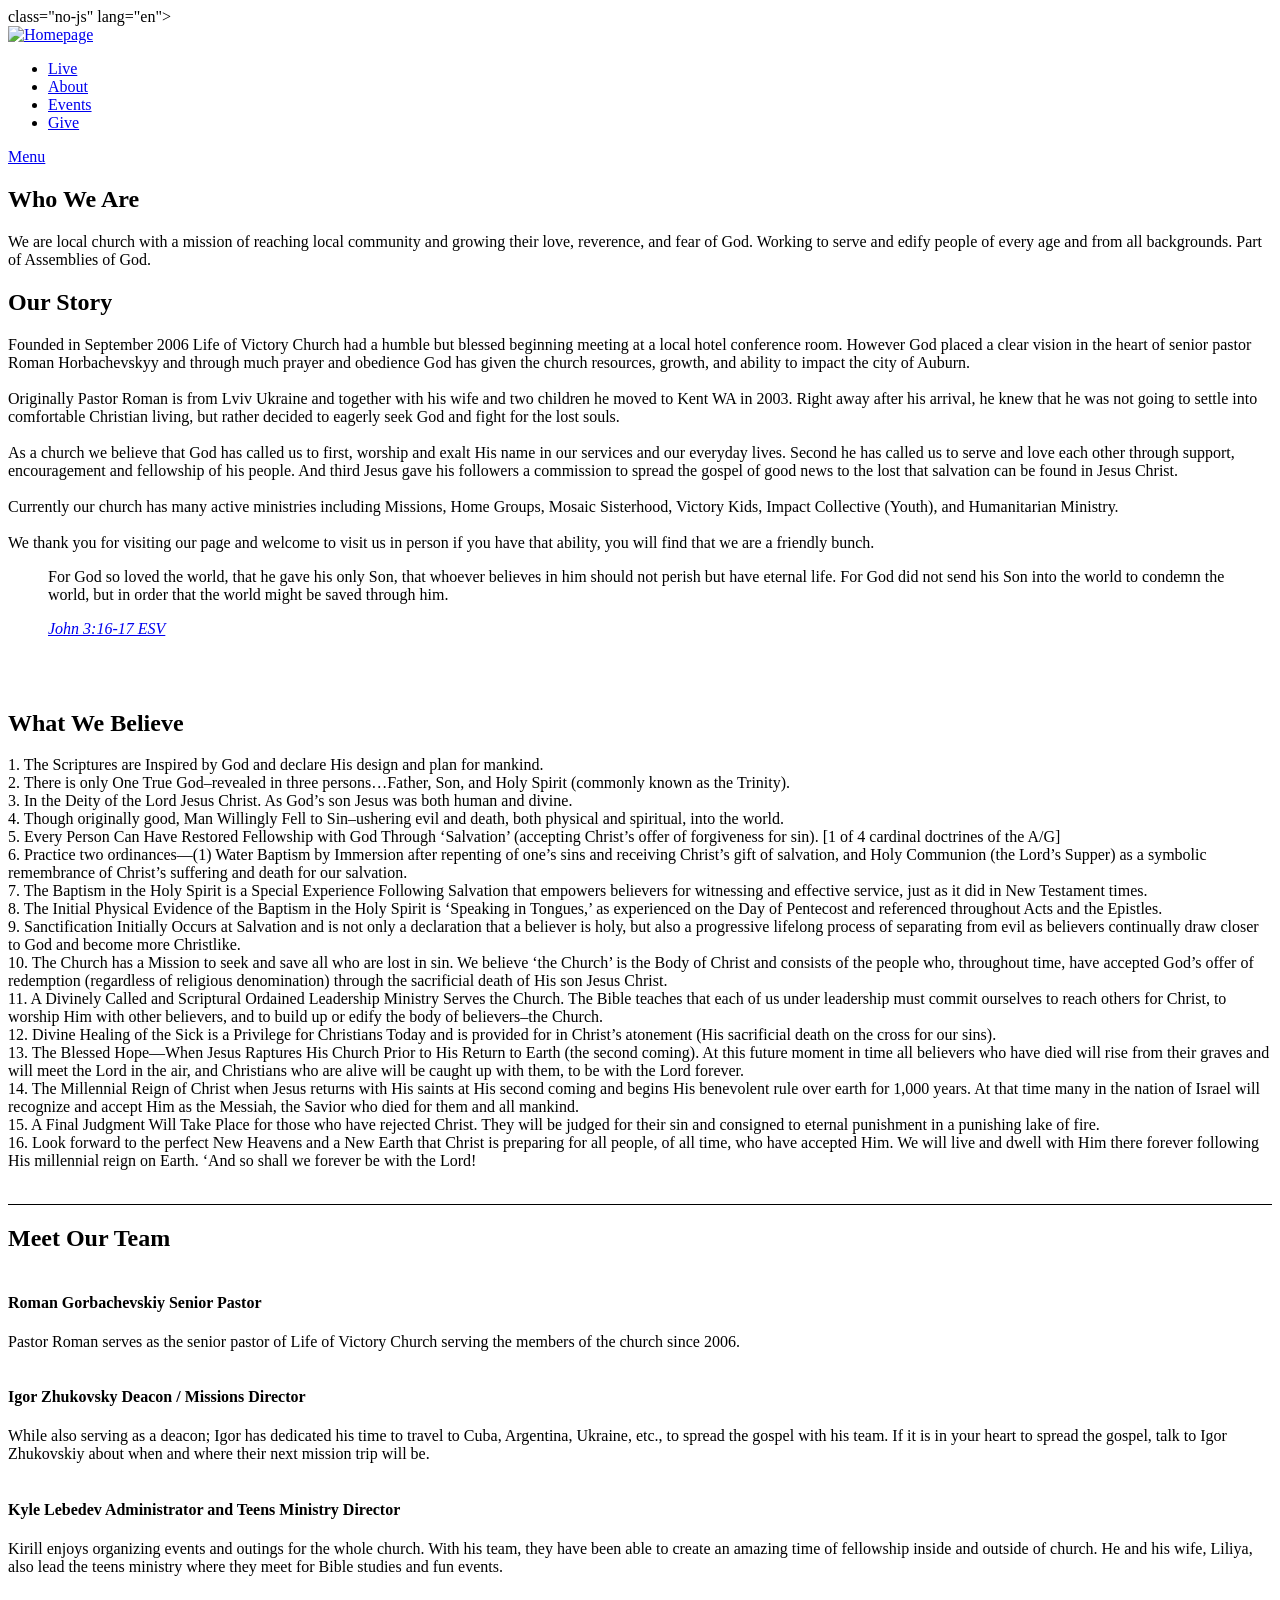
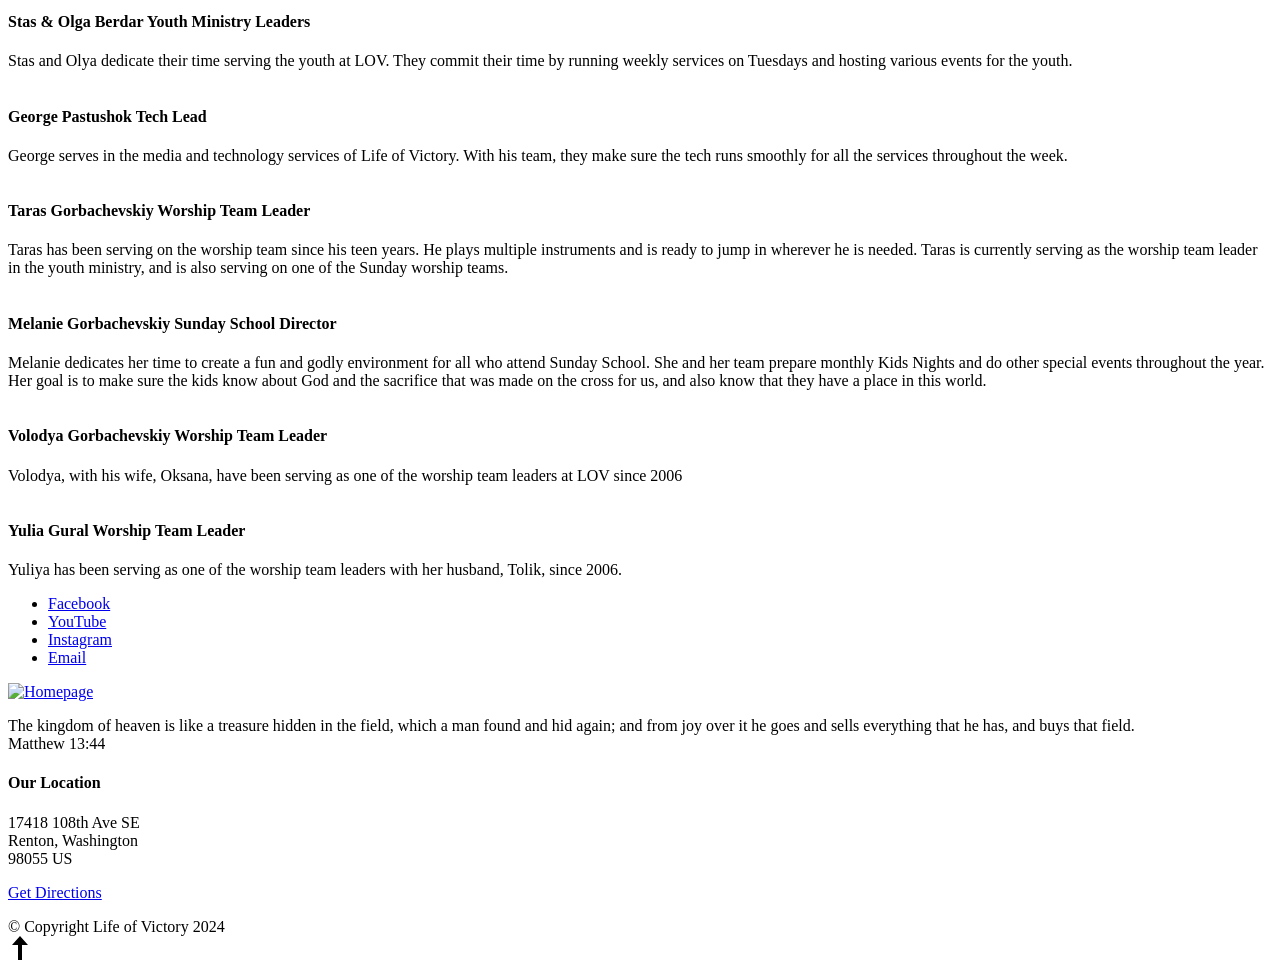
==== about.html @ 286c8cb2 "Updated all internal links to remove any .html file-exts" ====
<!DOCTYPE>
 class="no-js" lang="en">
<head>

    <!--- basic page needs
    ================================================== -->
    <meta charset="utf-8">
    <title>About | Life of Victory</title>
    <meta name="description" content="">
    <meta name="author" content="">

    <!-- mobile specific metas
    ================================================== -->
    <meta name="viewport" content="width=device-width, initial-scale=1">

    <!-- CSS
    ================================================== -->
    <link rel="stylesheet" href="css/base.css">
    <link rel="stylesheet" href="css/main.css">

    <!-- script
    ================================================== -->
    <script src="js/modernizr.js"></script>

    <!-- favicons
    ================================================== -->
    <link rel="apple-touch-icon" sizes="180x180" href="apple-touch-icon.png">
    <link rel="icon" type="image/png" sizes="32x32" href="favicon-32x32.png">
    <link rel="icon" type="image/png" sizes="16x16" href="favicon-16x16.png">
    <link rel="manifest" href="site.webmanifest">

</head>

<body id="top">

    <!-- preloader
    ================================================== -->
    <div id="preloader">
        <div id="loader" class="dots-jump">
            <div></div>
            <div></div>
            <div></div>
        </div>
    </div>


    <!-- header
    ================================================== -->
    <header class="s-header">

        <div class="header-logo">
            <a class="site-logo" href="index">
                <img src="images/lovLogo.svg" alt="Homepage">
            </a>
        </div>

        <nav class="header-nav-wrap">
            <ul class="header-nav">
                <li><a href="live" title="Live">Live</a></li>
                <li class="current"><a href="about" title="About">About</a></li>
                <li><a href="events" title="Services">Events</a></li>
                <li><a href="give" title="Donate">Give</a></li>	
            </ul>
        </nav>

        <a class="header-menu-toggle" href="#0"><span>Menu</span></a>

    </header> <!-- end s-header -->


    <!-- page header
    ================================================== -->
    <section class="page-header page-header--about">

        <div class="gradient-overlay"></div>
        <div class="row page-header__content">
            <div class="column">
                <h1>Who We Are</h1>
            </div>
        </div>

    </section> <!-- end page-header -->


    <!-- page content
    ================================================== -->
    <section class="page-content">

        <div class="row">
            <div class="column">

                <p class="lead drop-cap">
                We are local church with a mission of reaching local community and growing their love, reverence, and fear of God. Working to 
				serve and edify people of every age and from all backgrounds. Part of Assemblies of God.
                </p>

                <div class="row">
				<div class="column">
				<div class="column">
                    <!--<div class="column large-half -->
                        <h2>Our Story </h2>
						<p>
                        Founded in September 2006 Life of Victory Church had a humble but blessed beginning meeting at a local hotel conference room. 
						However God placed a clear vision in the heart of senior pastor Roman Horbachevskyy and through much prayer and obedience God 
						has given the church resources, growth, and ability to impact the city of Auburn. <br>
						 <br>
						Originally Pastor Roman is from Lviv Ukraine and together with his wife and two children he moved to Kent WA in 2003. 
						Right away after his arrival, he knew that he was not going to settle into comfortable Christian living, but rather 
						decided to eagerly seek God and fight for the lost souls. <br> <br>
						
						As a church we believe that God has called us to first, worship and exalt His name in our services and our everyday lives. 
						Second he has called us to serve and love each other through support, encouragement and fellowship of his people. And third 
						Jesus gave his followers a commission to spread the gospel of good news to the lost that salvation can be found in Jesus Christ. <br> <br>
						
						Currently our church has many active ministries including Missions, Home Groups, Mosaic Sisterhood, Victory Kids, Impact Collective (Youth),<!-- Revival Ministry to help battle 
						addictions, Drama, --> and Humanitarian Ministry. <br> <br>
						
						We thank you for visiting our page and welcome to visit us in person if you have that ability, you will find that we are a friendly bunch.
                        </p>
                    <!--</div>-->

                    <!--<div class="column large-half medium-full">-->
                        <!--<h2>Our Mission.</h2>
                        <p>
                        We are local church with a mission of reaching local community and growing their love, reverence, and fear of God. Working to 
				serve and edify people of every age and from all backgrounds. I need someone's help writing content for these.
                        </p>-->
                    </div>
                </div>

                <blockquote cite="http://where-i-got-my-info-from.com">
                    <p>
                    For God so loved the world, that he gave his only Son, that whoever believes in 
                    him should not perish but have eternal life. For God did not send his Son into 
                    the world to condemn the world, but in order that the world might be 
                    saved through him.
                    </p>
                    <cite>
                        <a href="#0">John 3:16-17 ESV</a>
                    </cite>
                </blockquote>

                <br>
<!--
                <h2>Our Values.</h2>
                <div class="row block-large-1-2 block-1000-full block-list">
                    <div class="column block-list__item">
                        <h6>Identity in Christ</h6>

                        <p>
                        Earum quia in. Sed deleniti sit aut molestiae eum consequatur 
                        quidem. Non beatae molestias eveniet repellendus doloribus odio 
                        sit nihil. Est labore a praesentium esse quisquam. Cumque ut 
                        omnis harum omnis eaque. Et minus tempora dicta blanditiis rem sequi. Est doloremque 
                        odit doloremque molestiae qui necessitatibus consequatur alias. 
                        Quisquam rerum nihil labore nihil eos et.
                        </p>
                    </div>

                    <div class="column block-list__item">
                        <h6>Church Is Family</h6>

                        <p>
                        Quia cum tenetur et sequi eum molestiae expedita. Eum consectetur 
                        ut unde nam voluptatibus rerum impedit error tenetur. Temporibus 
                        sed est. Et magni modi illo accusamus. Et pariatur quis maxime 
                        minus rem sed. Quam nihil temporibus nam omnis atque laborum. 
                        Sed quos aperiam. Quasi sint consectetur non cum doloremque 
                        quidem ut laudantium dolorum temporibus nam omnis.
                        </p>
                    </div>

                    <div class="column block-list__item">
                        <h6>Kingdom Culture</h6>

                        <p>
                        Cupiditate amet laboriosam ratione at et veritatis quo et explicabo. 
                        Illum nostrum voluptatem dignissimos laudantium. Et veniam qui. 
                        Pariatur totam maiores. Quis et consequatur eum nesciunt rerum 
                        pariatur enim unde. Et magni modi illo accusamus. Et pariatur quis maxime 
                        minus rem sed. Impedit ad alias iste. Sed deleniti sit aut molestiae.
                        Minus quod voluptatem laborum necessitatibus vel similique molestiae.
                        </p>
                    </div>

                    <div class="column block-list__item">
                        <h6>Spirit Led Life</h6>

                        <p>
                        Est voluptatem sequi debitis sunt et rerum. Officia ut possimus 
                        dolorum optio quis ducimus. Quo asperiores laudantium voluptatum 
                        numquam possimus. Saepe blanditiis voluptatem natus. Ipsam non 
                        totam repellendus fugiat fugit ipsum sed molestiae. Aut beatae 
                        debitis et aut voluptatem voluptates assumenda beatae. Voluptatem 
                        recusandae velit aliquid ipsa delectus est minus. 
                        </p>
                    </div>

                </div> <!-- end block-list -->

                <br>

                <h2>What We Believe</h2>

                <!--<div class="row block-large-1-2 block-1000-full block-list">
                    <div class="column block-list__item">
                        <h6>Maxime Quia Aut Dolorem.</h6>-->
                        <p>
                        1. The Scriptures are Inspired by God and declare His design and plan for mankind. <br>
						2. There is only One True God–revealed in three persons…Father, Son, and Holy Spirit (commonly known as the Trinity). <br>
						3. In the Deity of the Lord Jesus Christ. As God’s son Jesus was both human and divine. <br>
						4. Though originally good, Man Willingly Fell to Sin–ushering evil and death, both physical and spiritual, into the world. <br>
						5. Every Person Can Have Restored Fellowship with God Through ‘Salvation’ (accepting Christ’s offer of forgiveness for sin). [1 of 4 cardinal doctrines of the A/G] <br>
						6. Practice two ordinances—(1) Water Baptism by Immersion after repenting of one’s sins and receiving Christ’s gift of salvation, 
						and Holy Communion (the Lord’s Supper) as a symbolic remembrance of Christ’s suffering and death for our salvation. <br>
						7. The Baptism in the Holy Spirit is a Special Experience Following Salvation that empowers believers for witnessing and effective service, just as it did in New Testament times. <br>
						8. The Initial Physical Evidence of the Baptism in the Holy Spirit is ‘Speaking in Tongues,’ as experienced on the Day of Pentecost and referenced throughout Acts and the Epistles. <br>
						9. Sanctification Initially Occurs at Salvation and is not only a declaration that a believer is holy, but also a progressive lifelong process of separating from evil as believers 
						continually draw closer to God and become more Christlike. <br>
						10. The Church has a Mission to seek and save all who are lost in sin. We believe ‘the Church’ is the Body of Christ and consists of the people who, throughout time, have accepted 
						God’s offer of redemption (regardless of religious denomination) through the sacrificial death of His son Jesus Christ. <br>
						11. A Divinely Called and Scriptural Ordained Leadership Ministry Serves the Church. The Bible teaches that each of us under leadership must commit ourselves to reach others for 
						Christ, to worship Him with other believers, and to build up or edify the body of believers–the Church. <br>
						12. Divine Healing of the Sick is a Privilege for Christians Today and is provided for in Christ’s atonement (His sacrificial death on the cross for our sins). <br>
						13. The Blessed Hope—When Jesus Raptures His Church Prior to His Return to Earth (the second coming). At this future moment in time all believers who have died will rise from their 
						graves and will meet the Lord in the air, and Christians who are alive will be caught up with them, to be with the Lord forever. <br>
						14. The Millennial Reign of Christ when Jesus returns with His saints at His second coming and begins His benevolent rule over earth for 1,000 years. At that time many in the nation 
						of Israel will recognize and accept Him as the Messiah, the Savior who died for them and all mankind. <br>
						15. A Final Judgment Will Take Place for those who have rejected Christ. They will be judged for their sin and consigned to eternal punishment in a punishing lake of fire. <br>
						16. Look forward to the perfect New Heavens and a New Earth that Christ is preparing for all people, of all time, who have accepted Him. We will live and dwell with Him there forever 
						following His millennial reign on Earth. ‘And so shall we forever be with the Lord!
                        </p>
                    </div>
                    <!--<div class="column block-list__item">
                        <h6>
                        Neque Qui Veritatis.
                        </h6>
                        <p>
                        Quia cum tenetur et sequi eum molestiae expedita. Eum consectetur 
                        ut unde nam voluptatibus rerum impedit error tenetur. Temporibus 
                        sed est. Et magni modi illo accusamus. Et pariatur quis maxime 
                        minus rem sed. Quam nihil temporibus nam omnis atque laborum. 
                        Sed quos aperiam. Quasi sint consectetur non cum doloremque 
                        quidem ut laudantium dolorum temporibus nam omnis.
                        </p>
                    </div>
                    <div class="column block-list__item">
                        <h6>
                        Eos Quos Temporibus
                        </h6>
                        <p>
                        Cupiditate amet laboriosam ratione at et veritatis quo et explicabo. 
                        Illum nostrum voluptatem dignissimos laudantium. Et veniam qui. 
                        Pariatur totam maiores. Quis et consequatur eum nesciunt rerum 
                        pariatur enim unde. Et magni modi illo accusamus. Et pariatur quis maxime 
                        minus rem sed. Impedit ad alias iste. Sed deleniti sit aut molestiae.
                        Minus quod voluptatem laborum necessitatibus vel similique molestiae.
                        </p>
                    </div>
                    <div class="column block-list__item">
                        <h6>
                        Dolorum Qui Ipsam Maxime.
                        </h6>
                        <p>
                        Est voluptatem sequi debitis sunt et rerum. Officia ut possimus 
                        dolorum optio quis ducimus. Quo asperiores laudantium voluptatum 
                        numquam possimus. Saepe blanditiis voluptatem natus. Ipsam non 
                        totam repellendus fugiat fugit ipsum sed molestiae. Aut beatae 
                        debitis et aut voluptatem voluptates assumenda beatae. Voluptatem 
                        recusandae velit aliquid ipsa delectus est minus. 
                        </p>
                    </div>
                </div> <!-- end block-list -->

                <br>
<hr style="border: 0; height: 1px; background-color: #000; margin: 0;">
                <h2>Meet Our Team</h2>

                <div class="row block-large-1-2 block-tab-full church-staff">
                    <div class="column church-staff__item">
                        <div class="church-staff__header">
                            <div class="church-staff__picture">
                                <img src="images/avatars/roman-g.jpg" alt="">
                            </div>
                            <h4 class="church-staff__name">
                                Roman Gorbachevskiy
                                <span class="church-staff__position">
                                    Senior Pastor
                                </span>
                            </h4>
                        </div>

                        <p>
                        Pastor Roman serves as the senior pastor of Life of Victory Church serving the members of the church since 2006.
                        </p>
                    </div>

                    <div class="column church-staff__item">
                        <div class="church-staff__header">
                            <div class="church-staff__picture">
                                <img src="images/avatars/igor-z.jpg" alt="">
                            </div>
                            <h4 class="church-staff__name">
                                Igor Zhukovsky
                                <span class="church-staff__position">
                                    Deacon / Missions Director
                                </span>
                            </h4>
                        </div>
    
                        <p>
                        While also serving as a deacon; Igor has dedicated his time to travel to Cuba, Argentina, Ukraine, etc., 
						to spread the gospel with his team. If it is in your heart to spread the gospel, talk to Igor Zhukovskiy 
						about when and where their next mission trip will be. 
                        </p>
                    </div>
                   <div class="column church-staff__item">
                        <div class="church-staff__header">
                            <div class="church-staff__picture">
                                <img src="images/avatars/kyle-l.jpg" alt="">
                            </div>
                            <h4 class="church-staff__name">
                                Kyle Lebedev
                                <span class="church-staff__position">
                                    Administrator and Teens Ministry Director
                                </span>
                            </h4>
                        </div>
    
                        <p>
							Kirill enjoys organizing events and outings for the whole church. With his team, they have been able to create 
							an amazing time of fellowship inside and outside of church. He and his wife, Liliya, also lead the teens ministry where 
							they meet for Bible studies and fun events. 
						</p>
                    </div>					
                    <div class="column church-staff__item">
                        <div class="church-staff__header">
                            <div class="church-staff__picture">
                                <img src="images/avatars/stas_olga-b.jpg" alt="">
                            </div>
                            <h4 class="church-staff__name">
                                Stas & Olga Berdar
                                <span class="church-staff__position">
                                    Youth Ministry Leaders
                                </span>
                            </h4>
                        </div>
    
                        <p>
							Stas and Olya dedicate their time serving the youth at LOV. 
							They commit their time by running weekly services on Tuesdays and hosting various events for the youth.
							</p>
                    </div>
 
<!--
                    <div class="column church-staff__item">
                        <div class="church-staff__header">
                            <div class="church-staff__picture">
                                <img src="images/avatars/michael-p.jpg" alt="">
                            </div>
                            <h4 class="church-staff__name">
                                Michael Pastushok
                                <span class="church-staff__position">
                                    Deacon
                                </span>
                            </h4>
                        </div>
    
                        <p>
                        This is all just placeholder information. I can add as many names as needed. I can edit all the text, just let me know what to add and what to edit.
                        </p>
                    </div>
-->
                    <div class="column church-staff__item">
                        <div class="church-staff__header">
                            <div class="church-staff__picture">
                                <img src="images/avatars/george-p.jpg" alt="">
                            </div>
                            <h4 class="church-staff__name">
                                George Pastushok
                                <span class="church-staff__position">
                                    Tech Lead
                                </span>
                            </h4>
                        </div>
    
                        <p>
							George serves in the media and technology services of Life of Victory. 
							With his team, they make sure the tech runs smoothly for all the services throughout the week. 
							</p>
                    </div>	
                    <div class="column church-staff__item">
                        <div class="church-staff__header">
                            <div class="church-staff__picture">
                                <img src="images/avatars/taras-go.jpg" alt="">
                            </div>
                            <h4 class="church-staff__name">
                                Taras Gorbachevskiy
                                <span class="church-staff__position">
                                    Worship Team Leader
                                </span>
                            </h4>
                        </div>
    
                        <p>
                        Taras has been serving on the worship team since his teen years. He plays 
						multiple instruments and is ready to jump in wherever he is needed. Taras is 
						currently serving as the worship team leader in the youth ministry, and is also 
						serving on one of the Sunday worship teams. 
                        </p>
                    </div>

                    <div class="column church-staff__item">
                        <div class="church-staff__header">
                            <div class="church-staff__picture">
                                <img src="images/avatars/melanie-go.jpg" alt="">
                            </div>
                            <h4 class="church-staff__name">
                                Melanie Gorbachevskiy
                                <span class="church-staff__position">
                                    Sunday School Director
                                </span>
                            </h4>
                        </div>
    
                        <p>
                        Melanie dedicates her time to create a fun and godly environment for all 
						who attend Sunday School. She and her team prepare monthly Kids Nights and 
						do other special events throughout the year. Her goal is to make sure the kids 
						know about God and the sacrifice that was made on the cross for us, and also know 
						that they have a place in this world. 
                        </p>
                    </div>

                    <div class="column church-staff__item">
                        <div class="church-staff__header">
                            <div class="church-staff__picture">
                                <img src="images/avatars/volodya-g.jpg" alt="">
                            </div>
                            <h4 class="church-staff__name">
                                Volodya Gorbachevskiy
                                <span class="church-staff__position">
                                    Worship Team Leader
                                </span>
                            </h4>
                        </div>
    
                        <p>
							Volodya, with his wife, Oksana, have been serving as one of the worship team leaders at LOV since 2006
							</p>
                    </div>		
	
<!-- can't find a picture                    <div class="column church-staff__item">
                        <div class="church-staff__header">
                            <div class="church-staff__picture">
                                <img src="images/avatars/sophia-p.jpg" alt="">
                            </div>
                            <h4 class="church-staff__name">
                                Sophia Pastushok
                                <span class="church-staff__position">
                                    Media
                                </span>
                            </h4>
                        </div>
    
                        <p>
							Sophia serves alongside her brother George in the media team. They help create the media for the events held at LOV. 
							</p>
                    </div>	
-->					
                    <div class="column church-staff__item">
                        <div class="church-staff__header">
                            <div class="church-staff__picture">
                                <img src="images/avatars/yulia-g.jpg" alt="">
                            </div>
                            <h4 class="church-staff__name">
                                Yulia Gural
                                <span class="church-staff__position">
                                    Worship Team Leader
                                </span>
                            </h4>
                        </div>
    
                        <p>
							Yuliya has been serving as one of the worship team leaders with her husband, Tolik, since 2006. 
							</p>
                    </div>

                </div> <!-- end church staff -->

            </div>
        </div>

    </section> <!-- end page content -->


    <!-- Social
    ================================================== -->
    <section class="s-social">
            
        <div class="row social-content">
            <div class="column">
                <ul class="social-list">
                    <li class="social-list__item">
                        <a href="https://www.facebook.com/lifeofvictory/" target="_blank" title="">
                            <span class="social-list__icon social-list__icon--facebook"></span>
                            <span class="social-list__text">Facebook</span>
                        </a>
                    </li>
                    <li class="social-list__item">
                        <a href="https://www.youtube.com/@LifeOfVictoryChurch" target="_blank" title="">
                            <span class="social-list__icon social-list__icon--youtube"></span>
                            <span class="social-list__text">YouTube</span>
                        </a>
                    </li>
                    <li class="social-list__item">
                        <a href="https://www.instagram.com/lifeofvictorychurch/" target="_blank" title="">
                            <span class="social-list__icon social-list__icon--instagram"></span>
                            <span class="social-list__text">Instagram</span>
                        </a>
                    </li>
                    <li class="social-list__item">
                        <a href="mailto:lifeofvictorychurch@gmail.com" title="">
                            <span class="social-list__icon social-list__icon--email"></span>
                            <span class="social-list__text">Email</span>
                        </a>
                    </li>
                </ul>
            </div>
        </div> <!-- end social-content -->

    </section> <!-- end s-social -->


    <!-- footer
    ================================================== -->
    <footer class="s-footer">

        <div class="row footer-top">
            <div class="column large-4 medium-5 tab-full">
                <div class="footer-logo">
                    <a class="site-footer-logo" href="index">
                        <img src="images/lovLogo.svg" alt="Homepage">
                    </a>
                </div>  <!-- footer-logo -->
                <p>
				The kingdom of heaven is like a treasure hidden in the field, 
				which a man found and hid again; and from joy over it he 
				goes and sells everything that he has, and buys that field. <br>
				Matthew 13:44
                </p>
            </div>
            <div class="column tab-full" style="max-width: 400px;">
                <div class="row">
                    <div class="column medium-full">
                        <h4 class="h6">Our Location</h4>
                        <p>
                        17418 108th Ave SE <br>
                        Renton, Washington <br>
                        98055 US <!-- I'll need to move this to the right a b it more later -->
                        </p>
        
                        <p>
                        <a href="https://maps.app.goo.gl/Znu6bieFxvWoBNvF9" target="_blank" class="btn btn--footer">Get Directions</a>
                        </p>
                    </div>
                    <!--<div class="column large-5 medium-full">
                        <h4 class="h6">Quick Links</h4>
                        <ul class="footer-list">
                            <li><a href="index">Home</a></li>
                            <li><a href="about">About</a></li>
                            <li><a href="volunteer">Volunteer</a></li>
                            <li><a href="connect-group">Connect Groups</a></li>
                            <li><a href="events">Upcoming Events</a></li>
                            <li><a href="contact">Contact</a></li>
                        </ul>
                    </div>-->
                </div>
            </div>
        </div> <!-- end footer-top -->

        <div class="row footer-bottom">
            <div class="column ss-copyright">
                <span>© Copyright Life of Victory 2024</span> 
            </div>
        </div> <!-- footer-bottom -->

        <div class="ss-go-top">
            <a class="smoothscroll" title="Back to Top" href="#top">
                <svg xmlns="http://www.w3.org/2000/svg" width="24" height="24" viewBox="0 0 24 24"><path d="M12 0l8 9h-6v15h-4v-15h-6z"/></svg>
            </a>
        </div> <!-- ss-go-top -->

    </footer> <!-- end s-footer -->


    <!-- Java Script
    ================================================== -->
    <script src="js/jquery-3.2.1.min.js"></script>
    <script src="js/plugins.js"></script>
    <script src="js/main.js"></script>

</body>
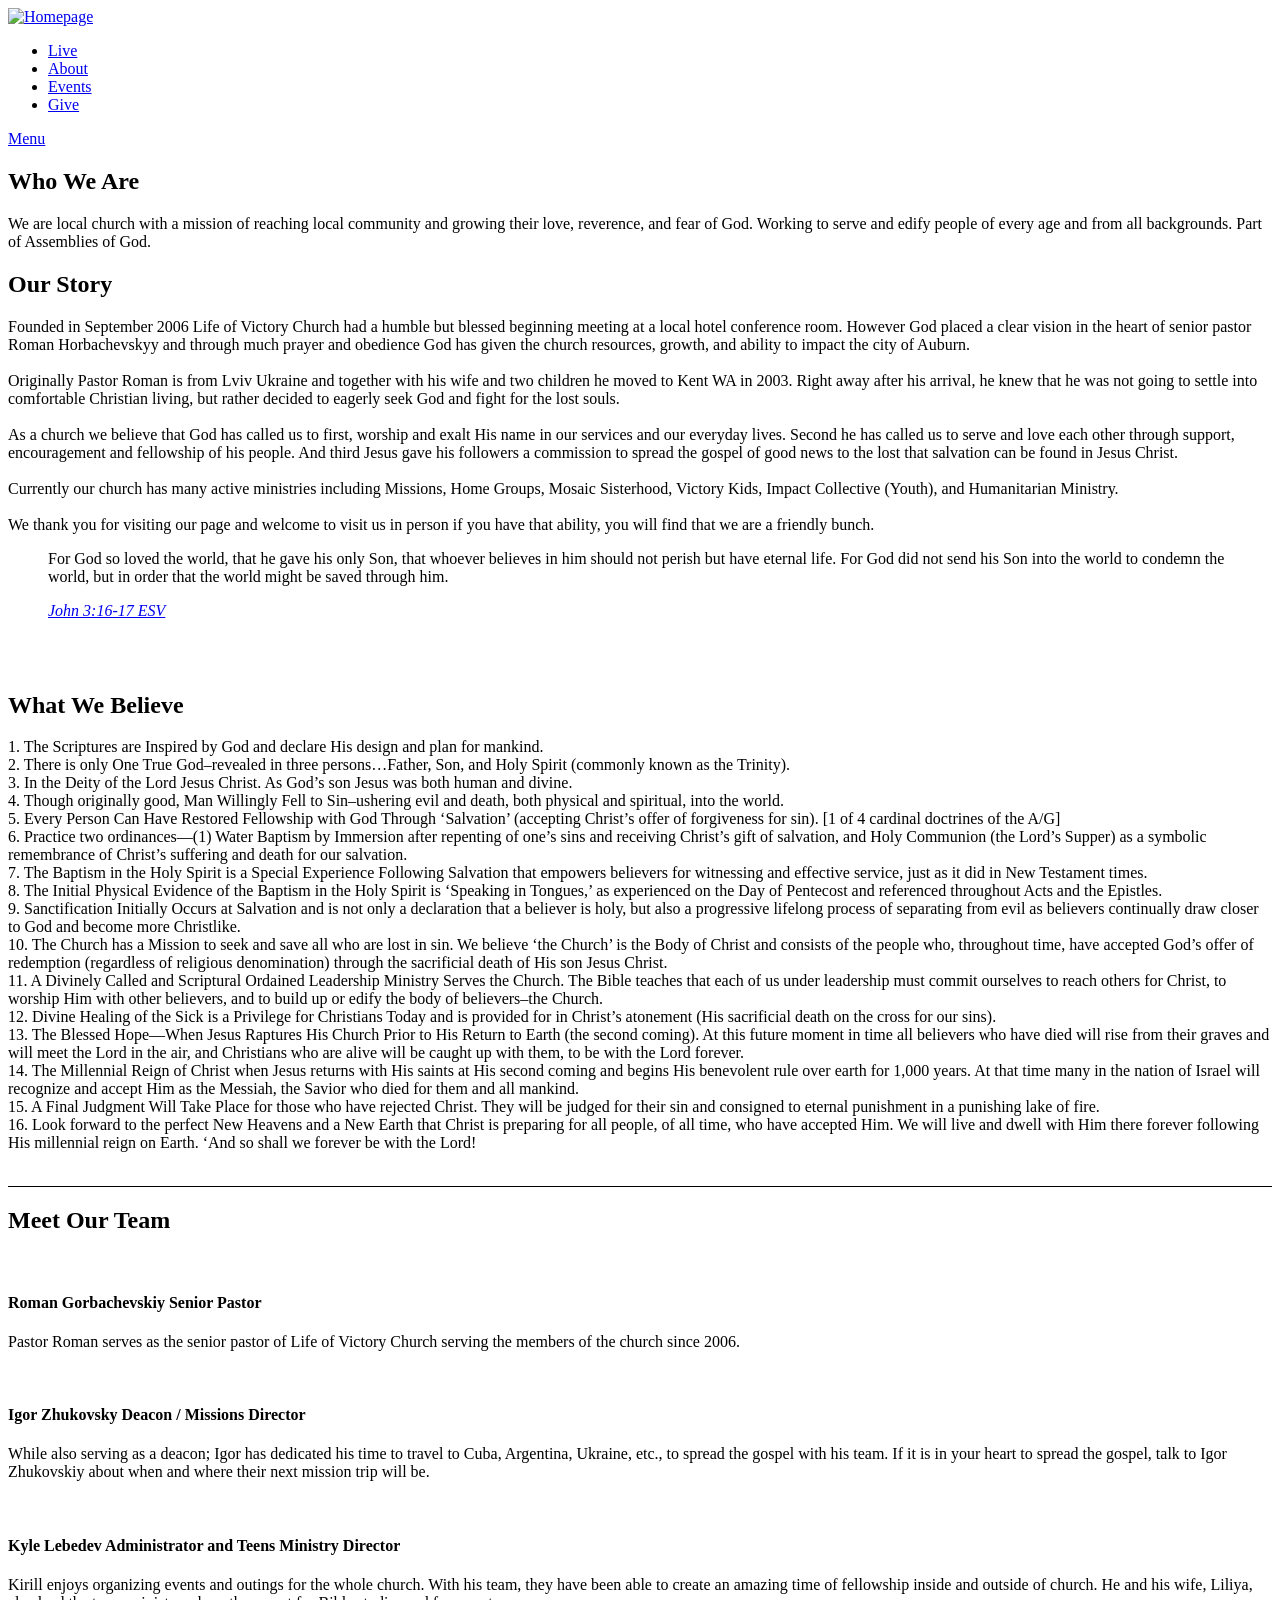
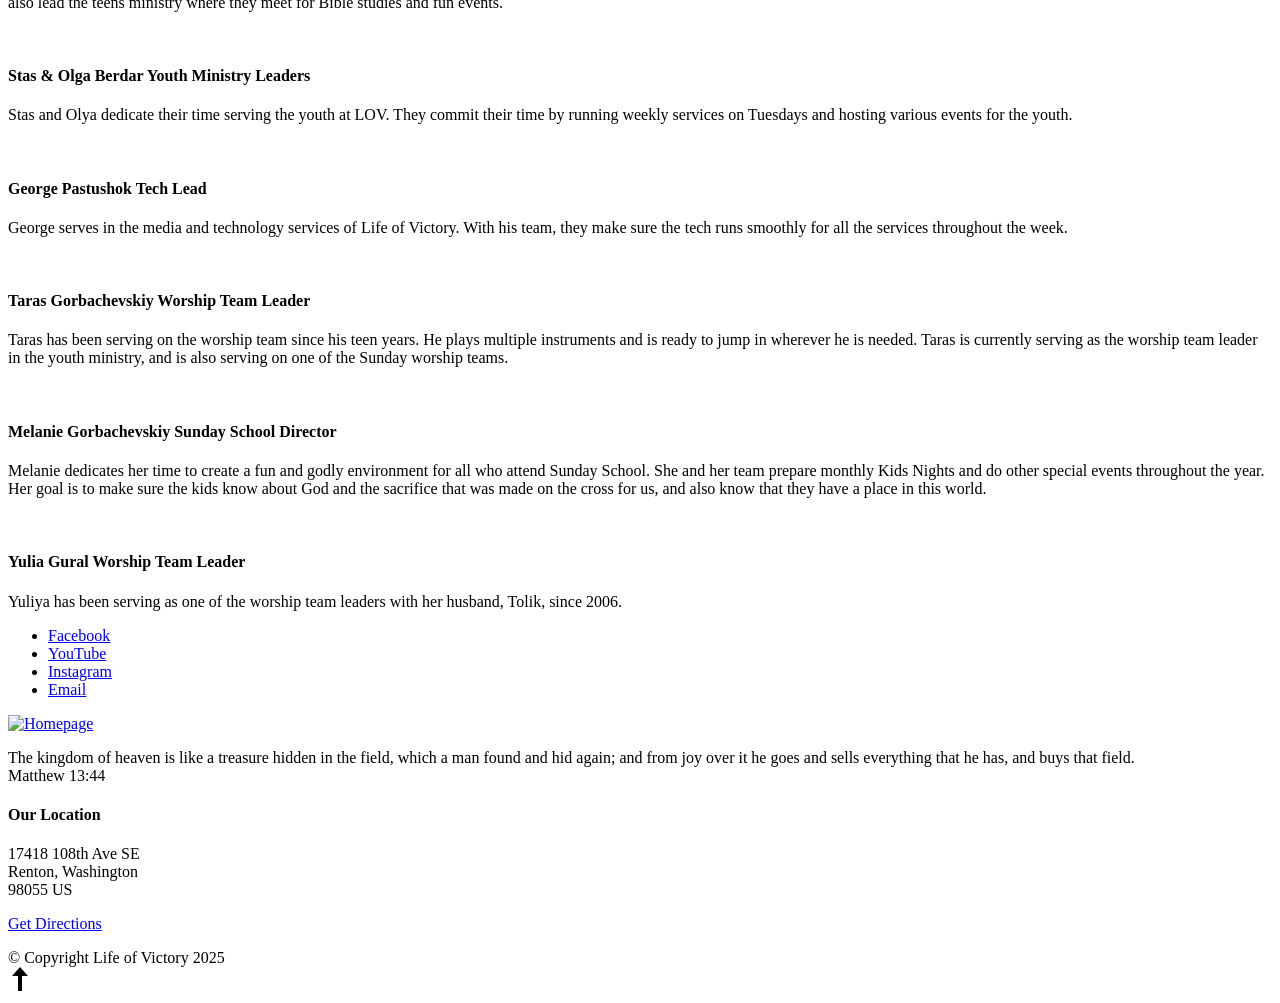
==== commit 415ae1fb: "updated Service times, copyright date, and main email" ====
--- a/about.html
+++ b/about.html
@@ -1,5 +1,5 @@
-<!DOCTYPE>
- class="no-js" lang="en">
+<!DOCTYPE html>
+<html class="no-js" lang="en">
 <head>
 
     <!--- basic page needs
@@ -49,17 +49,17 @@
     <header class="s-header">
 
         <div class="header-logo">
-            <a class="site-logo" href="index">
+            <a class="site-logo" href="index.html">
                 <img src="images/lovLogo.svg" alt="Homepage">
             </a>
         </div>
 
         <nav class="header-nav-wrap">
             <ul class="header-nav">
-                <li><a href="live" title="Live">Live</a></li>
-                <li class="current"><a href="about" title="About">About</a></li>
-                <li><a href="events" title="Services">Events</a></li>
-                <li><a href="give" title="Donate">Give</a></li>	
+                <li><a href="live.html" title="Live">Live</a></li>
+                <li class="current"><a href="about.html" title="About">About</a></li>
+                <li><a href="events.html" title="Services">Events</a></li>
+                <li><a href="give.html" title="Donate">Give</a></li>	
             </ul>
         </nav>
 
@@ -432,7 +432,7 @@
                         </p>
                     </div>
 
-                    <div class="column church-staff__item">
+                    <!-- <div class="column church-staff__item">
                         <div class="church-staff__header">
                             <div class="church-staff__picture">
                                 <img src="images/avatars/volodya-g.jpg" alt="">
@@ -448,7 +448,7 @@
                         <p>
 							Volodya, with his wife, Oksana, have been serving as one of the worship team leaders at LOV since 2006
 							</p>
-                    </div>		
+                    </div> -->
 	
 <!-- can't find a picture                    <div class="column church-staff__item">
                         <div class="church-staff__header">
@@ -520,7 +520,7 @@
                         </a>
                     </li>
                     <li class="social-list__item">
-                        <a href="mailto:lifeofvictorychurch@gmail.com" title="">
+                        <a href="mailto:office@lifeofvictory.org" title="">
                             <span class="social-list__icon social-list__icon--email"></span>
                             <span class="social-list__text">Email</span>
                         </a>
@@ -539,7 +539,7 @@
         <div class="row footer-top">
             <div class="column large-4 medium-5 tab-full">
                 <div class="footer-logo">
-                    <a class="site-footer-logo" href="index">
+                    <a class="site-footer-logo" href="index.html">
                         <img src="images/lovLogo.svg" alt="Homepage">
                     </a>
                 </div>  <!-- footer-logo -->
@@ -567,12 +567,12 @@
                     <!--<div class="column large-5 medium-full">
                         <h4 class="h6">Quick Links</h4>
                         <ul class="footer-list">
-                            <li><a href="index">Home</a></li>
-                            <li><a href="about">About</a></li>
-                            <li><a href="volunteer">Volunteer</a></li>
-                            <li><a href="connect-group">Connect Groups</a></li>
-                            <li><a href="events">Upcoming Events</a></li>
-                            <li><a href="contact">Contact</a></li>
+                            <li><a href="index.html">Home</a></li>
+                            <li><a href="about.html">About</a></li>
+                            <li><a href="volunteer.html">Volunteer</a></li>
+                            <li><a href="connect-group.html">Connect Groups</a></li>
+                            <li><a href="events.html">Upcoming Events</a></li>
+                            <li><a href="contact.html">Contact</a></li>
                         </ul>
                     </div>-->
                 </div>
@@ -581,7 +581,7 @@
 
         <div class="row footer-bottom">
             <div class="column ss-copyright">
-                <span>© Copyright Life of Victory 2024</span> 
+                <span>© Copyright Life of Victory 2025</span> 
             </div>
         </div> <!-- footer-bottom -->
 
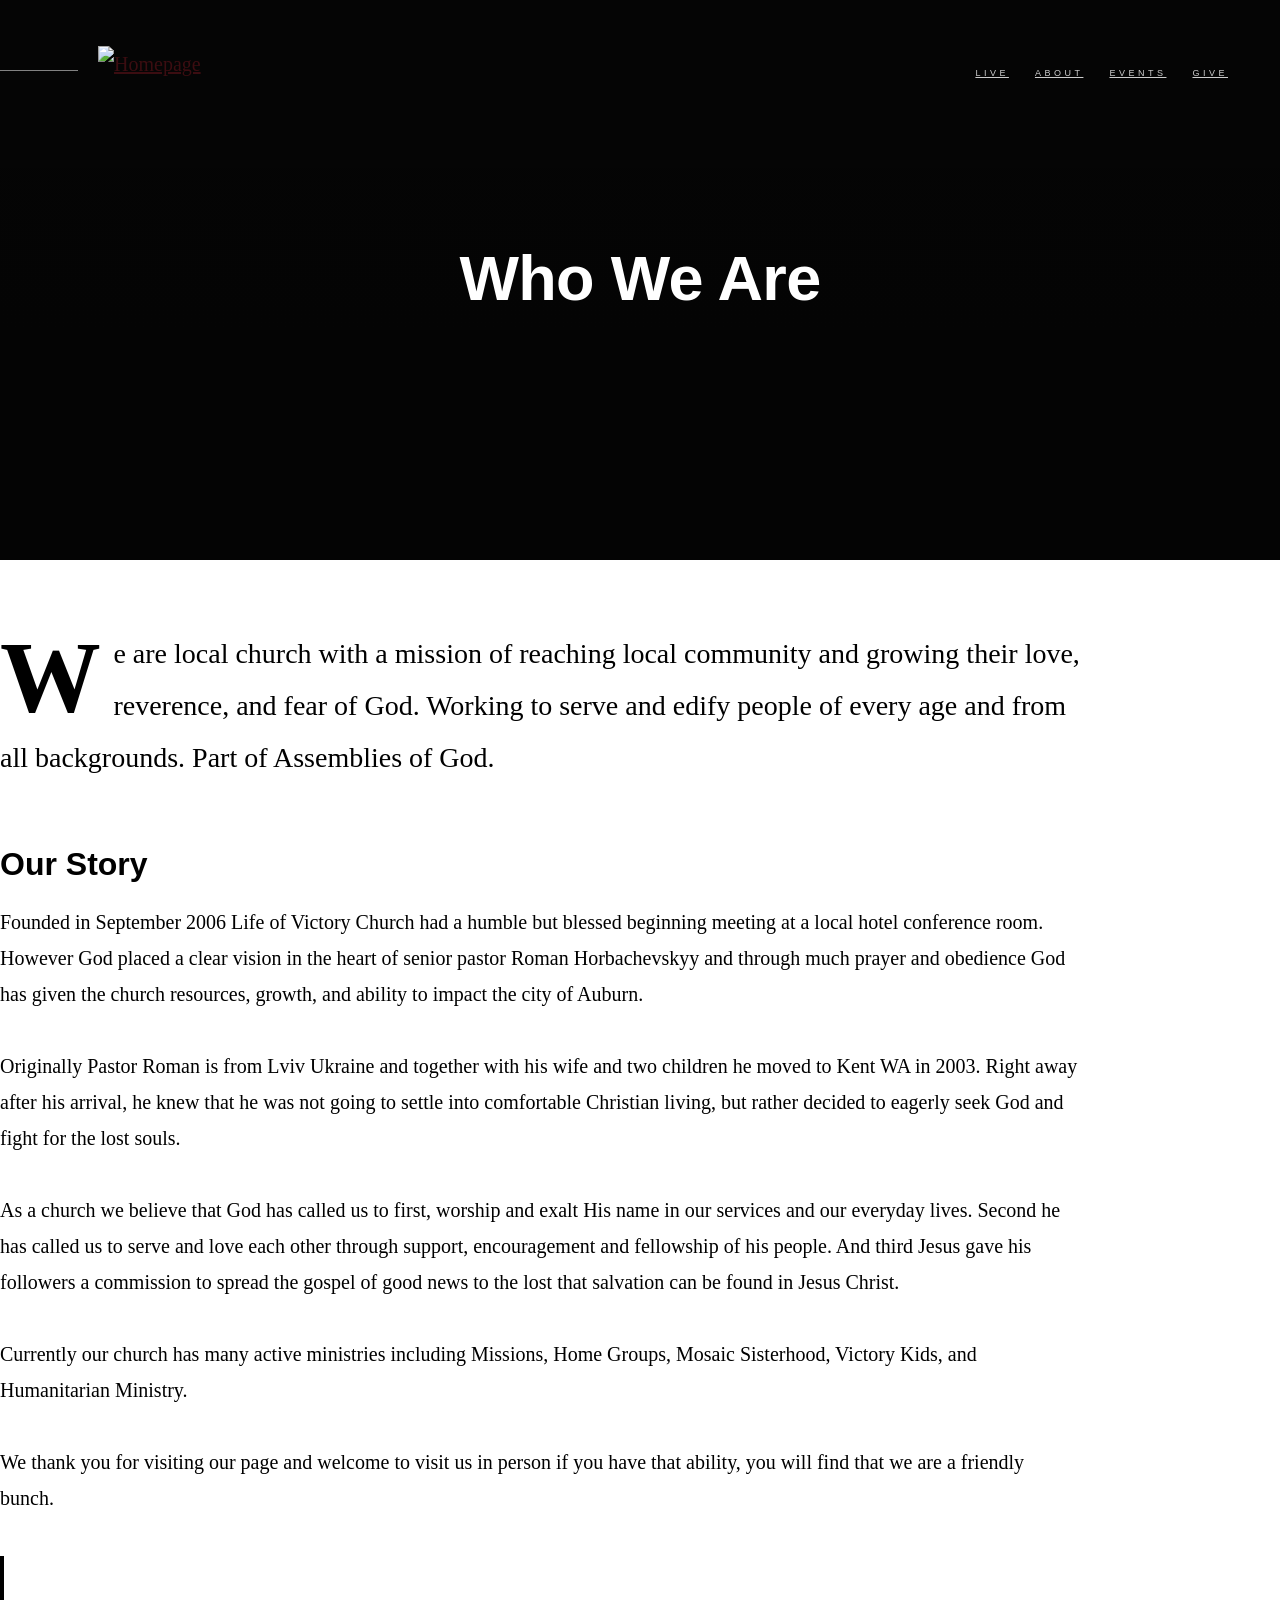
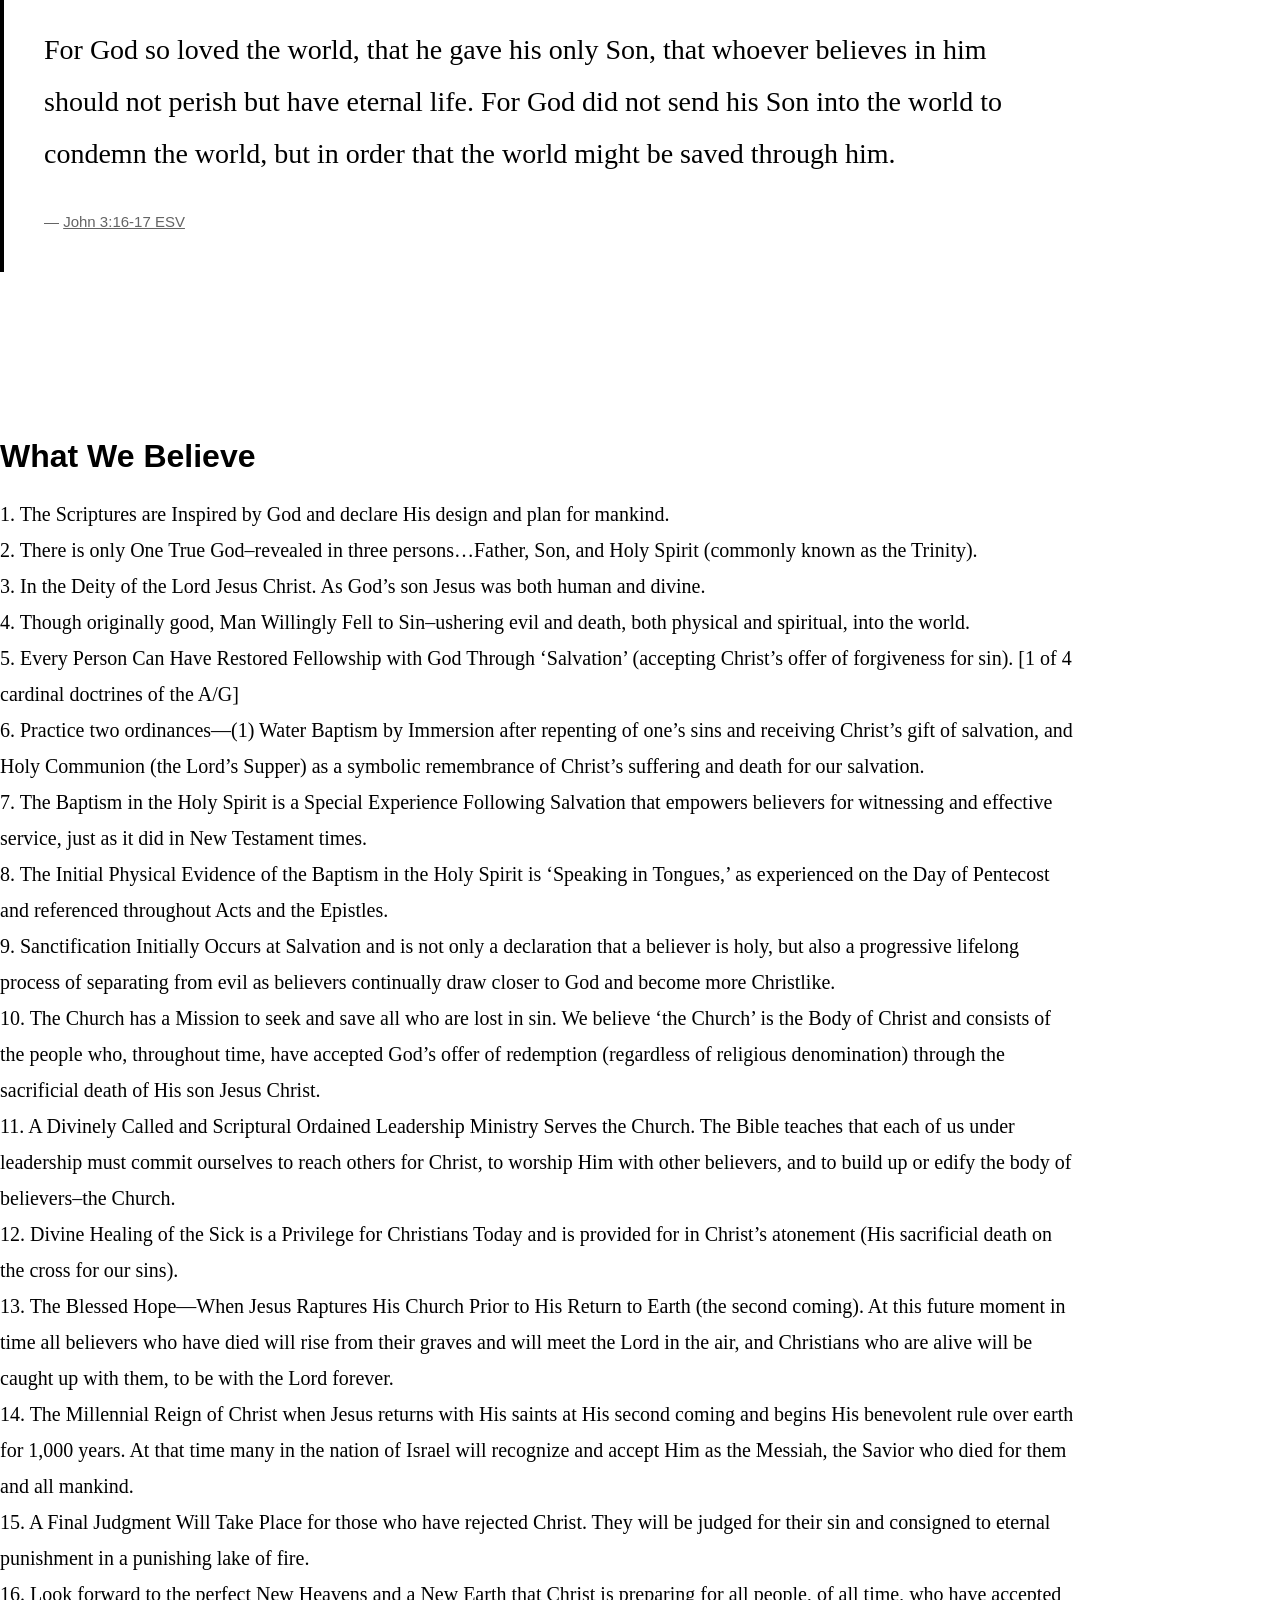
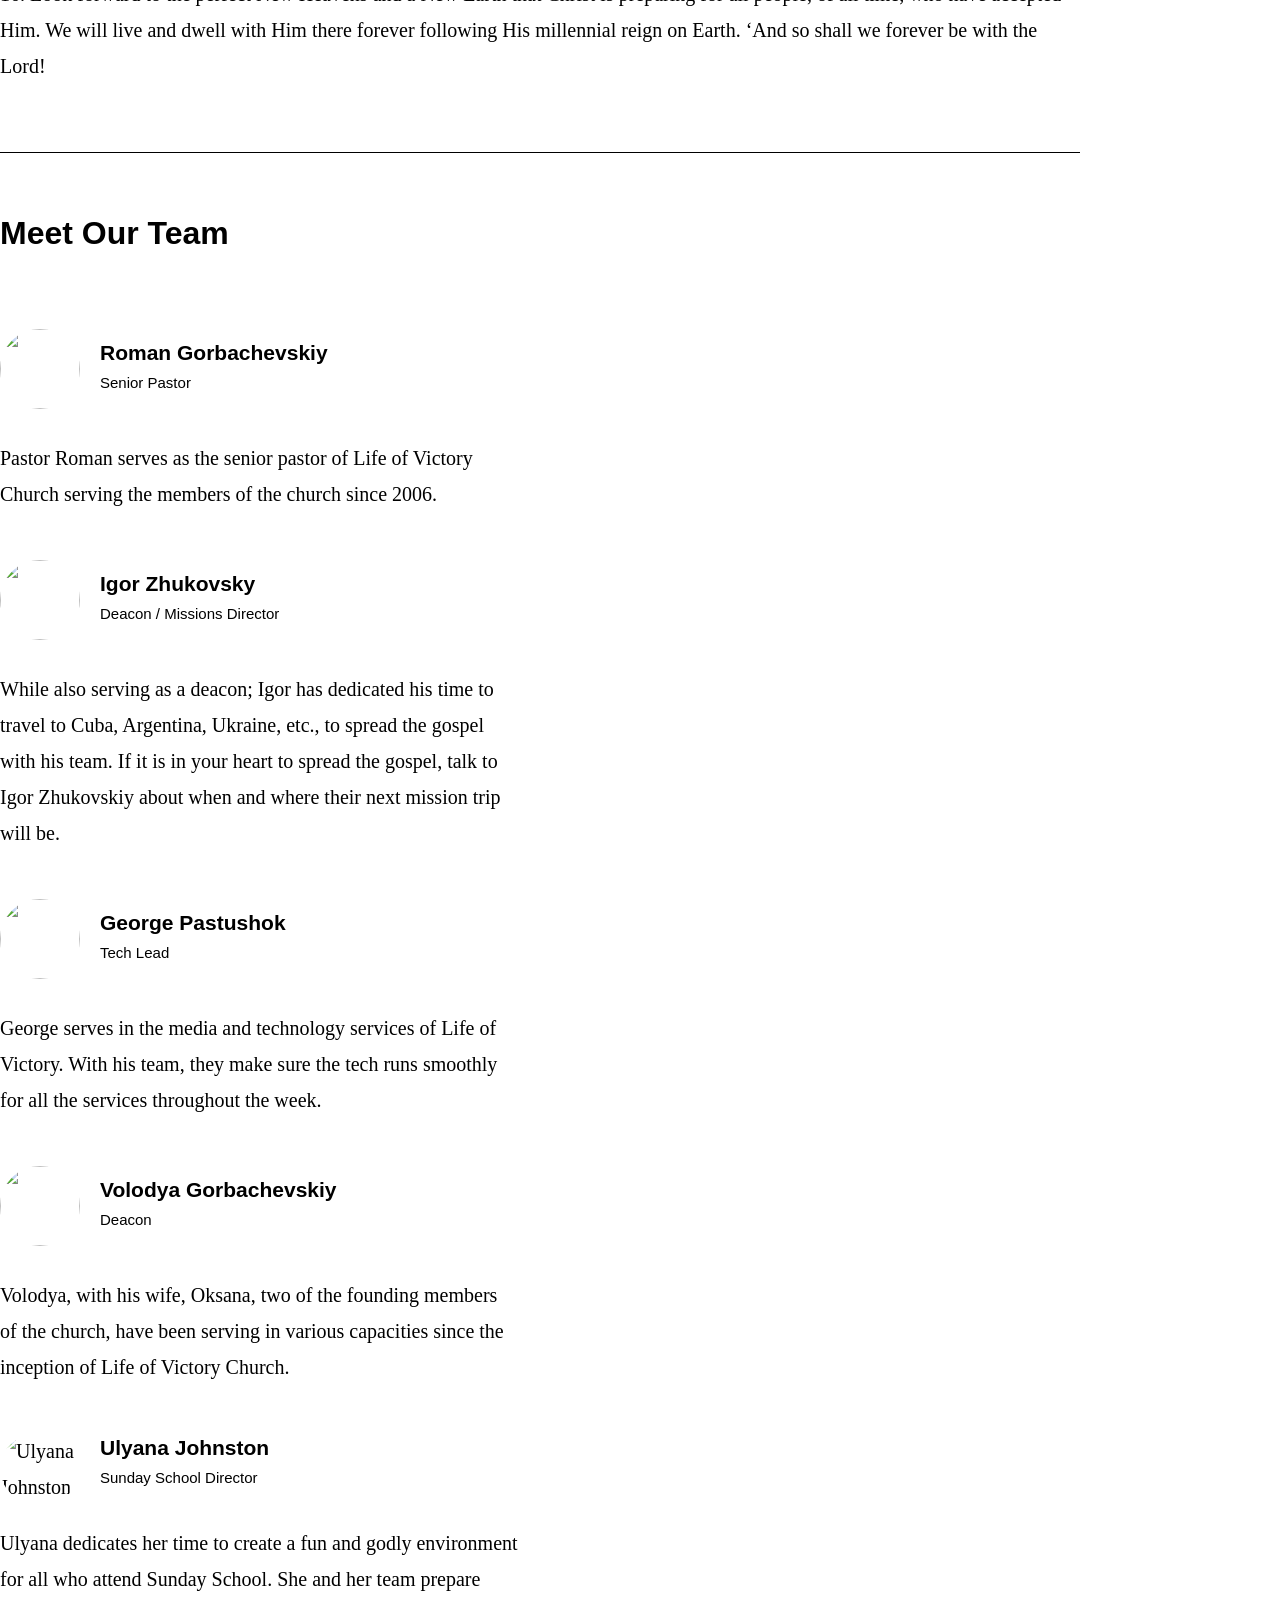
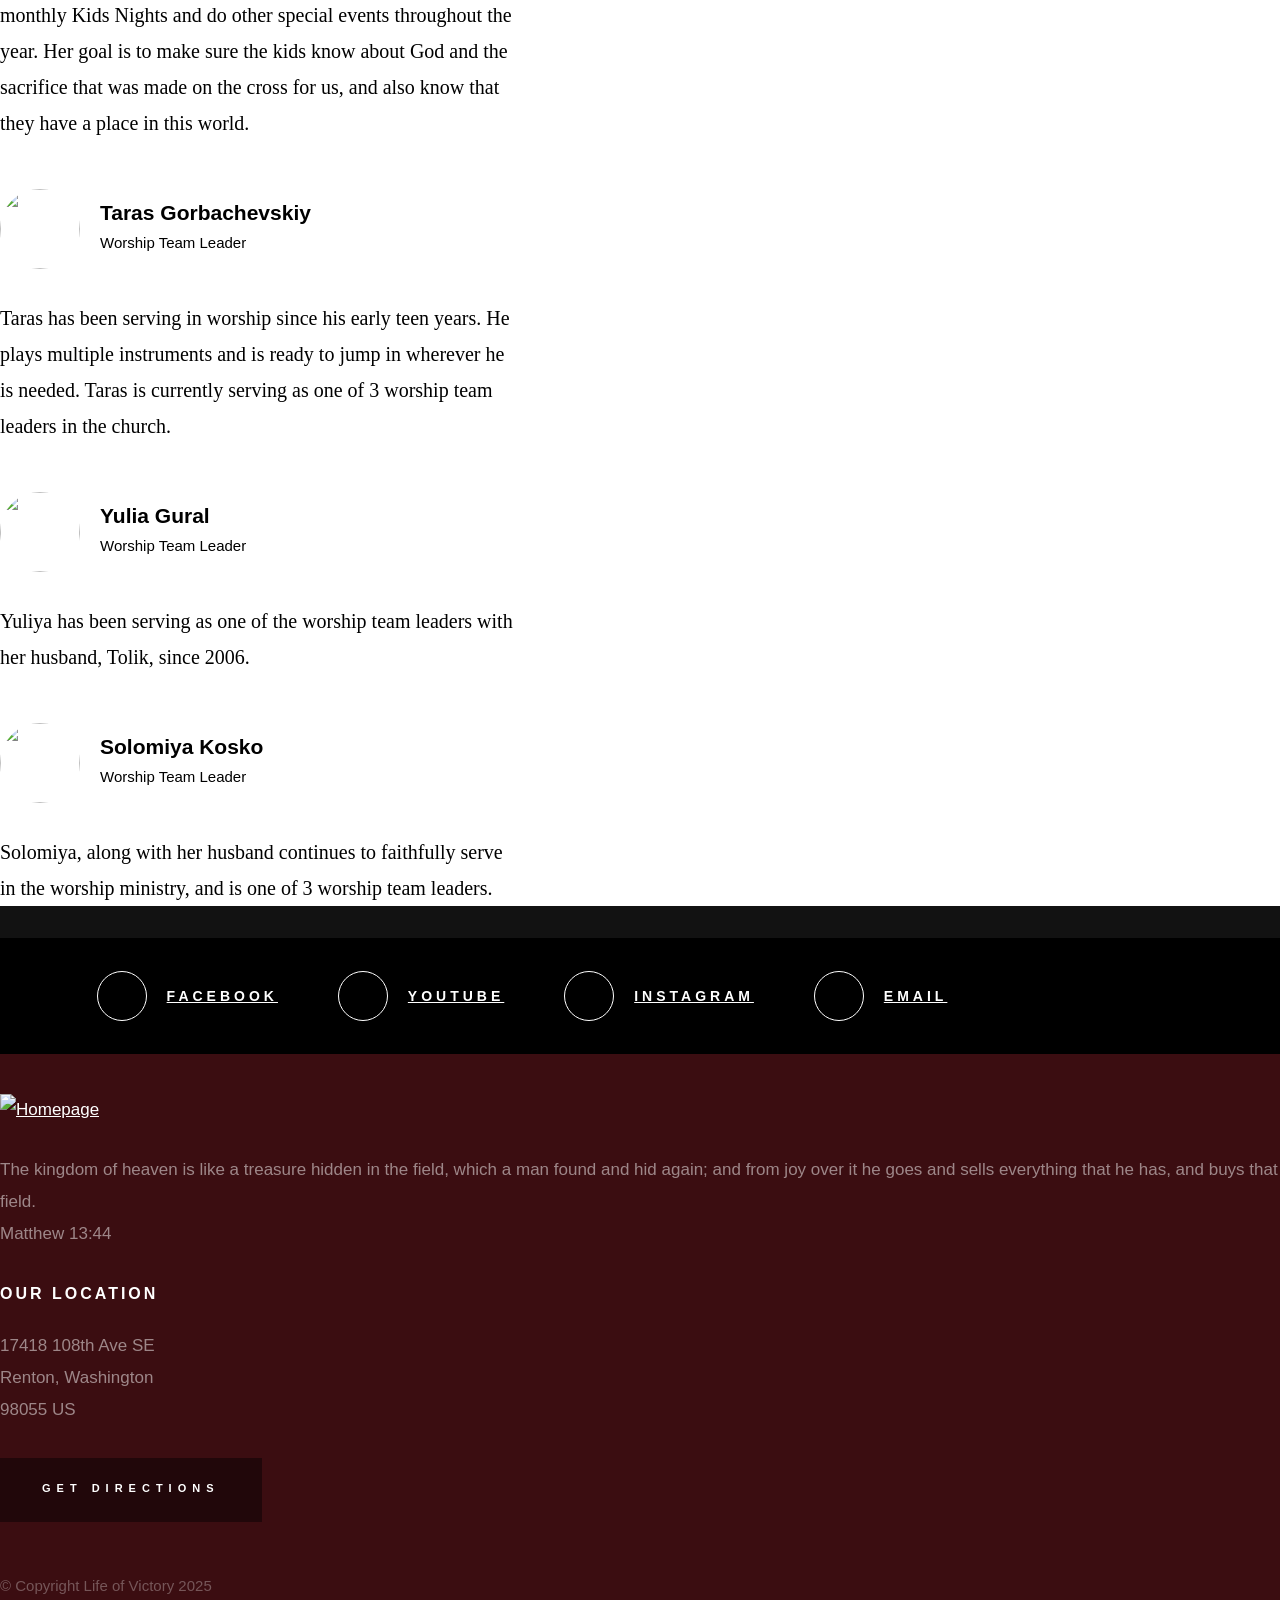
==== commit 86c57dbb: "Update volunteer ministry descriptions, fix nav links, and update staff cards" ====
--- a/about.html
+++ b/about.html
@@ -112,7 +112,7 @@
 						Second he has called us to serve and love each other through support, encouragement and fellowship of his people. And third 
 						Jesus gave his followers a commission to spread the gospel of good news to the lost that salvation can be found in Jesus Christ. <br> <br>
 						
-						Currently our church has many active ministries including Missions, Home Groups, Mosaic Sisterhood, Victory Kids, Impact Collective (Youth),<!-- Revival Ministry to help battle 
+						Currently our church has many active ministries including Missions, Home Groups, Mosaic Sisterhood, Victory Kids, <!-- Revival Ministry to help battle 
 						addictions, Drama, --> and Humanitarian Ministry. <br> <br>
 						
 						We thank you for visiting our page and welcome to visit us in person if you have that ability, you will find that we are a friendly bunch.
@@ -314,26 +314,8 @@
 						about when and where their next mission trip will be. 
                         </p>
                     </div>
-                   <div class="column church-staff__item">
-                        <div class="church-staff__header">
-                            <div class="church-staff__picture">
-                                <img src="images/avatars/kyle-l.jpg" alt="">
-                            </div>
-                            <h4 class="church-staff__name">
-                                Kyle Lebedev
-                                <span class="church-staff__position">
-                                    Administrator and Teens Ministry Director
-                                </span>
-                            </h4>
-                        </div>
-    
-                        <p>
-							Kirill enjoys organizing events and outings for the whole church. With his team, they have been able to create 
-							an amazing time of fellowship inside and outside of church. He and his wife, Liliya, also lead the teens ministry where 
-							they meet for Bible studies and fun events. 
-						</p>
-                    </div>					
-                    <div class="column church-staff__item">
+
+                    <!-- <div class="column church-staff__item">
                         <div class="church-staff__header">
                             <div class="church-staff__picture">
                                 <img src="images/avatars/stas_olga-b.jpg" alt="">
@@ -350,7 +332,7 @@
 							Stas and Olya dedicate their time serving the youth at LOV. 
 							They commit their time by running weekly services on Tuesdays and hosting various events for the youth.
 							</p>
-                    </div>
+                    </div> -->
  
 <!--
                     <div class="column church-staff__item">
@@ -392,63 +374,20 @@
                     <div class="column church-staff__item">
                         <div class="church-staff__header">
                             <div class="church-staff__picture">
-                                <img src="images/avatars/taras-go.jpg" alt="">
-                            </div>
-                            <h4 class="church-staff__name">
-                                Taras Gorbachevskiy
-                                <span class="church-staff__position">
-                                    Worship Team Leader
-                                </span>
-                            </h4>
-                        </div>
-    
-                        <p>
-                        Taras has been serving on the worship team since his teen years. He plays 
-						multiple instruments and is ready to jump in wherever he is needed. Taras is 
-						currently serving as the worship team leader in the youth ministry, and is also 
-						serving on one of the Sunday worship teams. 
-                        </p>
-                    </div>
-
-                    <div class="column church-staff__item">
-                        <div class="church-staff__header">
-                            <div class="church-staff__picture">
-                                <img src="images/avatars/melanie-go.jpg" alt="">
-                            </div>
-                            <h4 class="church-staff__name">
-                                Melanie Gorbachevskiy
-                                <span class="church-staff__position">
-                                    Sunday School Director
-                                </span>
-                            </h4>
-                        </div>
-    
-                        <p>
-                        Melanie dedicates her time to create a fun and godly environment for all 
-						who attend Sunday School. She and her team prepare monthly Kids Nights and 
-						do other special events throughout the year. Her goal is to make sure the kids 
-						know about God and the sacrifice that was made on the cross for us, and also know 
-						that they have a place in this world. 
-                        </p>
-                    </div>
-
-                    <!-- <div class="column church-staff__item">
-                        <div class="church-staff__header">
-                            <div class="church-staff__picture">
                                 <img src="images/avatars/volodya-g.jpg" alt="">
                             </div>
                             <h4 class="church-staff__name">
                                 Volodya Gorbachevskiy
                                 <span class="church-staff__position">
-                                    Worship Team Leader
-                                </span>
-                            </h4>
-                        </div>
-    
-                        <p>
-							Volodya, with his wife, Oksana, have been serving as one of the worship team leaders at LOV since 2006
+                                    Deacon
+                                </span>
+                            </h4>
+                        </div>
+    
+                        <p>
+							Volodya, with his wife, Oksana, two of the founding members of the church, have been serving in various capacities since the inception of Life of Victory Church.
 							</p>
-                    </div> -->
+                    </div>
 	
 <!-- can't find a picture                    <div class="column church-staff__item">
                         <div class="church-staff__header">
@@ -467,7 +406,46 @@
 							Sophia serves alongside her brother George in the media team. They help create the media for the events held at LOV. 
 							</p>
                     </div>	
--->					
+-->					<div class="column church-staff__item">
+                        <div class="church-staff__header">
+                            <div class="church-staff__picture">
+                                <img src="images/avatars/melanie-go.jpg" alt="Ulyana Johnston">
+                            </div>
+                            <h4 class="church-staff__name">
+                                Ulyana Johnston
+                                <span class="church-staff__position">
+                                    Sunday School Director
+                                </span>
+                            </h4>
+                        </div>
+
+                        <p>
+                        Ulyana dedicates her time to create a fun and godly environment for all 
+                        who attend Sunday School. She and her team prepare monthly Kids Nights and 
+                        do other special events throughout the year. Her goal is to make sure the kids 
+                        know about God and the sacrifice that was made on the cross for us, and also know 
+                        that they have a place in this world. 
+                        </p>
+                    </div>
+                    <div class="column church-staff__item">
+                        <div class="church-staff__header">
+                            <div class="church-staff__picture">
+                                <img src="images/avatars/taras-go.jpg" alt="">
+                            </div>
+                            <h4 class="church-staff__name">
+                                Taras Gorbachevskiy
+                                <span class="church-staff__position">
+                                    Worship Team Leader
+                                </span>
+                            </h4>
+                        </div>
+    
+                        <p>
+                        Taras has been serving in worship since his early teen years. He plays 
+						multiple instruments and is ready to jump in wherever he is needed. Taras is 
+						currently serving as one of 3 worship team leaders in the church.
+                        </p>
+                    </div>
                     <div class="column church-staff__item">
                         <div class="church-staff__header">
                             <div class="church-staff__picture">
@@ -483,6 +461,24 @@
     
                         <p>
 							Yuliya has been serving as one of the worship team leaders with her husband, Tolik, since 2006. 
+							</p>
+                    </div>
+
+                    <div class="column church-staff__item">
+                        <div class="church-staff__header">
+                            <div class="church-staff__picture">
+                                <img src="images/avatars/yulia-g.jpg" alt="">
+                            </div>
+                            <h4 class="church-staff__name">
+                                Solomiya Kosko
+                                <span class="church-staff__position">
+                                    Worship Team Leader
+                                </span>
+                            </h4>
+                        </div>
+    
+                        <p>
+							Solomiya, along with her husband continues to faithfully serve in the worship ministry, and is one of 3 worship team leaders.
 							</p>
                     </div>
 
--- a/css/main.css
+++ b/css/main.css
@@ -0,0 +1,3639 @@
+/* =================================================================== 
+ *  Hesed Main Stylesheet
+ *  Template Ver. 1.0.0
+ *  06-26-2019
+ *  ------------------------------------------------------------------
+ *
+ *  TOC:
+ *  # custom block grid STACK breakpoints
+ *  # base style overrides
+ *    ## links
+ *  # typography & general theme styles
+ *    ## lists
+ *    ## responsive video container
+ *    ## floated image
+ *    ## tables
+ *    ## spacing 
+ *  # preloader
+ *  # forms
+ *    ## style placeholder text
+ *    ## change autocomplete styles in Chrome
+ *  # buttons
+ *  # additional components
+ *    ## additional typo styles
+ *    ## skillbars
+ *    ## alert box
+ *    ## pagination
+ *  # common and reusable styles
+ *    ## events list
+ *    ## block list
+ *  # site header
+ *    ## header logo
+ *    ## main navigation
+ *    ## mobile menu toggle
+ *  # hero
+ *    ## hero left bar
+ *    ## hero content
+ *    ## hero content buttons
+ *    ## hero social
+ *    ## hero scroll
+ *    ## hero animations
+ *  # about
+ *    ## about content
+ *    ## schedule of services
+ *  # connect
+ *  # events
+ *  # current series
+ *    ## series image
+ *    ## series content
+ *    ## series buttons
+ *    ## series subscribe
+ *  # social
+ *  # footer
+ *    ## footer logo
+ *    ## footer list
+ *    ## copyright
+ *    ## go to top
+ *  # page styles and page components
+ *    ## page header
+ *    ## page content
+ *    ## about page
+ *    ## event page
+ *
+ * =================================================================== */
+
+
+/* ===================================================================
+ * # custom block grid STACK breakpoints
+ *
+ * ------------------------------------------------------------------- */
+@media screen and (max-width:1000px) {
+  .block-1000-full > .column {
+    -webkit-flex: 0 0 100%;
+    -ms-flex: 0 0 100%;
+    flex: 0 0 100%;
+    max-width: 100%;
+  }
+
+}
+
+@media screen and (max-width:900px) {
+  .block-900-full > .column {
+    -webkit-flex: 0 0 100%;
+    -ms-flex: 0 0 100%;
+    flex: 0 0 100%;
+    max-width: 100%;
+  }
+
+}
+
+
+/* ===================================================================
+ * # base style overrides
+ *
+ * ------------------------------------------------------------------- */
+html {
+  font-size: 10px;
+}
+
+@media screen and (max-width:400px) {
+  html {
+    font-size: 9.5px;
+  }
+
+}
+
+html,
+body {
+  height: 100%;
+}
+
+body {
+  background: #121212;
+  font-family: "Lora", serif;
+  font-size: 2rem;
+  font-style: normal;
+  font-weight: normal;
+  line-height: 1.8;
+  color: #000000;
+  margin: 0;
+  padding: 0;
+  position: relative;
+}
+
+/* ------------------------------------------------------------------- 
+ * ## links
+ * ------------------------------------------------------------------- */
+a {
+  color: #3b0d11;
+  transition: all 0.3s ease-in-out;
+}
+
+a:hover,
+a:focus,
+a:active {
+  color: #037c82;
+}
+
+a:hover,
+a:active {
+  outline: 0;
+}
+
+/* ===================================================================
+ * # typography & general theme styles
+ * 
+ * ------------------------------------------------------------------- */
+h1, h2, h3, h4, h5, h6, .h1, .h2, .h3, .h4, .h5, .h6 {
+  font-family: "Montserrat", sans-serif;
+  font-weight: 700;
+  font-style: normal;
+  color: #000000;
+  font-variant-ligatures: common-ligatures;
+  text-rendering: optimizeLegibility;
+}
+
+h1, .h1, h2, .h2, h3, .h3, h4, .h4 {
+  margin-top: 6rem;
+  margin-bottom: 1.6rem;
+}
+
+@media screen and (max-width:600px) {
+  h1, .h1, h2, .h2, h3, .h3, h4, .h4 {
+    margin-top: 5.6rem;
+  }
+
+}
+
+h5, .h5, h6, .h6 {
+  margin-top: 4.8rem;
+  margin-bottom: 1.2rem;
+}
+
+@media screen and (max-width:600px) {
+  h5, .h5, h6, .h6 {
+    margin-top: 4.4rem;
+    margin-bottom: 0.8rem;
+  }
+
+}
+
+h1, .h1 {
+  font-size: 3.6rem;
+  line-height: 1.222;
+}
+
+@media screen and (max-width:600px) {
+  h1, .h1 {
+    font-size: 3.3rem;
+  }
+
+}
+
+h2,
+.h2 {
+  font-size: 3.2rem;
+  line-height: 1.25;
+}
+
+h3, .h3 {
+  font-size: 2.4rem;
+  line-height: 1.167;
+}
+
+h4, .h4 {
+  font-size: 2.1rem;
+  line-height: 1.333;
+}
+
+h5, .h5 {
+  font-size: 1.8rem;
+  line-height: 1.333;
+}
+
+h6, .h6 {
+  font-size: 1.6rem;
+  line-height: 1.5;
+  text-transform: uppercase;
+  letter-spacing: .3rem;
+}
+
+p img {
+  margin: 0;
+}
+
+p.lead {
+  font-family: "Lora", serif;
+  font-weight: 500;
+  font-size: 2.8rem;
+  line-height: 1.857;
+  margin-bottom: 3.6rem;
+  color: #000000;
+}
+
+@media screen and (max-width:1200px) {
+  p.lead {
+    font-size: 2.6rem;
+  }
+
+}
+
+@media screen and (max-width:600px) {
+  p.lead {
+    font-size: 2.2rem;
+  }
+
+}
+
+em,
+i,
+strong,
+b {
+  font-size: inherit;
+  line-height: inherit;
+}
+
+em,
+i {
+  font-family: "Lora", serif;
+  font-style: italic;
+}
+
+strong,
+b {
+  font-family: "Lora", serif;
+  font-weight: 700;
+}
+
+small {
+  font-size: 1.2rem;
+  line-height: inherit;
+}
+
+blockquote {
+  margin: 4rem 0;
+  padding: 4rem 4rem;
+  border-left: 4px solid black;
+  position: relative;
+}
+
+@media screen and (max-width:600px) {
+  blockquote {
+    padding: 3.2rem 3.2rem;
+  }
+
+}
+
+@media screen and (max-width:400px) {
+  blockquote {
+    padding: 2.8rem 2.8rem;
+  }
+
+}
+
+blockquote p {
+  font-family: "Lora", serif;
+  font-weight: 400;
+  padding: 0;
+  font-size: 2.8rem;
+  line-height: 1.857;
+  color: #000000;
+}
+
+@media screen and (max-width:1200px) {
+  blockquote p {
+    font-size: 2.6rem;
+  }
+
+}
+
+@media screen and (max-width:600px) {
+  blockquote p {
+    font-size: 2.2rem;
+  }
+
+}
+
+blockquote cite {
+  display: block;
+  font-family: "Open Sans", sans-serif;
+  font-size: 1.5rem;
+  font-style: normal;
+  line-height: 1.333;
+}
+
+blockquote cite:before {
+  content: "\2014 \0020";
+}
+
+blockquote cite,
+blockquote cite a,
+blockquote cite a:visited {
+  color: #646464;
+  border: none;
+}
+
+abbr {
+  font-family: "Lora", serif;
+  font-weight: 700;
+  font-variant: small-caps;
+  text-transform: lowercase;
+  letter-spacing: .05rem;
+  color: #646464;
+}
+
+var,
+kbd,
+samp,
+code,
+pre {
+  font-family: Consolas, "Andale Mono", Courier, "Courier New", monospace;
+}
+
+pre {
+  padding: 2.4rem 3.2rem 3.2rem;
+  background: #efefef;
+  overflow-x: auto;
+}
+
+code {
+  font-size: 1.4rem;
+  margin: 0 .2rem;
+  padding: .4rem .8rem;
+  white-space: nowrap;
+  background: #efefef;
+  border: 1px solid #d3d3d3;
+  color: #000000;
+  border-radius: 3px;
+}
+
+pre > code {
+  display: block;
+  white-space: pre;
+  line-height: 2;
+  padding: 0;
+  margin: 0;
+}
+
+pre.prettyprint > code {
+  border: none;
+}
+
+del {
+  text-decoration: line-through;
+}
+
+abbr[title],
+dfn[title] {
+  border-bottom: 1px dotted;
+  cursor: help;
+  text-decoration: none;
+}
+
+mark {
+  background: #fff099;
+  color: #000000;
+}
+
+hr {
+  border: solid #e0e0e0;
+  border-width: 1px 0 0;
+  clear: both;
+  margin: 8rem 0 9.6rem;
+  height: 0;
+}
+
+/* ------------------------------------------------------------------- 
+ * ## lists
+ * ------------------------------------------------------------------- */
+ol {
+  list-style: decimal;
+}
+
+ul {
+  list-style: disc;
+}
+
+li {
+  display: list-item;
+}
+
+ol,
+ul {
+  margin-left: 1.6rem;
+}
+
+ul li {
+  padding-left: .4rem;
+}
+
+ul ul,
+ul ol,
+ol ol,
+ol ul {
+  margin: .8rem 0 .8rem 1.6rem;
+}
+
+ul.disc li {
+  display: list-item;
+  list-style: none;
+  padding: 0 0 0 .8rem;
+  position: relative;
+}
+
+ul.disc li::before {
+  content: "";
+  display: inline-block;
+  width: 8px;
+  height: 8px;
+  border-radius: 50%;
+  background: #3b0d11;
+  position: absolute;
+  left: -16px;
+  top: 11px;
+  vertical-align: middle;
+}
+
+dt {
+  margin: 0;
+  color: #3b0d11;
+}
+
+dd {
+  margin: 0 0 0 2rem;
+}
+
+/* ------------------------------------------------------------------- 
+ * ## responsive video container
+ * ------------------------------------------------------------------- */
+.video-container {
+  position: relative;
+  /* padding-bottom: 100%; */
+  /* height: 0; */
+}
+
+.video-container iframe,
+.video-container object,
+.video-container embed,
+.video-container video {
+  position: absolute;
+  top: 0;
+  left: 0;
+  width: 100%;
+  height: 50%;
+  border-radius: 15px 15px 0 0;
+}
+
+/* ------------------------------------------------------------------- 
+ * ## floated image
+ * ------------------------------------------------------------------- */
+img.h-pull-right {
+  margin: 1.2rem 0 1.2rem 2.8rem;
+}
+
+img.h-pull-left {
+  margin: 1.2rem 2.8rem 1.2rem 0;
+}
+
+/* ------------------------------------------------------------------- 
+ * ## tables
+ * ------------------------------------------------------------------- */
+table {
+  border-width: 0;
+  width: 100%;
+  max-width: 100%;
+  font-family: "Lora", serif;
+  border-collapse: collapse;
+}
+
+th,
+td {
+  padding: 1.5rem 3.2rem;
+  text-align: left;
+  border-bottom: 1px solid #e0e0e0;
+}
+
+th {
+  color: #000000;
+  font-family: "Montserrat", sans-serif;
+  font-weight: 700;
+}
+
+th:first-child,
+td:first-child {
+  padding-left: 0;
+}
+
+th:last-child,
+td:last-child {
+  padding-right: 0;
+}
+
+.table-responsive {
+  overflow-x: auto;
+  -webkit-overflow-scrolling: touch;
+}
+
+/* ------------------------------------------------------------------- 
+ * ## spacing
+ * ------------------------------------------------------------------- */
+button,
+.btn {
+  margin-bottom: 1.6rem;
+}
+
+fieldset {
+  margin-bottom: 1.6rem;
+}
+
+input,
+textarea,
+select,
+pre,
+blockquote,
+figure,
+table,
+p,
+ul,
+ol,
+dl,
+form,
+.video-container,
+.ss-custom-select {
+  margin-bottom: 3.2rem;
+}
+
+
+/* ===================================================================
+ * # preloader
+ *
+ * ------------------------------------------------------------------- */
+#preloader {
+  position: fixed;
+  top: 0;
+  left: 0;
+  right: 0;
+  bottom: 0;
+  background: #121212;
+  z-index: 500;
+  height: 100vh;
+  width: 100%;
+  overflow: hidden;
+}
+
+.no-js #preloader,
+.oldie #preloader {
+  display: none;
+}
+
+#loader {
+  position: absolute;
+  left: 50%;
+  top: 50%;
+  width: 6px;
+  height: 6px;
+  padding: 0;
+  display: inline-block;
+  -webkit-transform: translate3d(-50%, -50%, 0);
+  transform: translate3d(-50%, -50%, 0);
+}
+
+#loader > div {
+  content: "";
+  background: #ffffff;
+  width: 6px;
+  height: 6px;
+  position: absolute;
+  top: 0;
+  left: 0;
+  border-radius: 50%;
+}
+
+#loader > div:nth-of-type(1) {
+  left: 15px;
+}
+
+#loader > div:nth-of-type(3) {
+  left: -15px;
+}
+
+/* dots jump */
+.dots-jump > div {
+  -webkit-animation: dots-jump 1.2s infinite ease;
+  animation: dots-jump 1.2s infinite ease;
+  animation-delay: 0.2s;
+}
+
+.dots-jump > div:nth-of-type(1) {
+  animation-delay: 0.4s;
+}
+
+.dots-jump > div:nth-of-type(3) {
+  animation-delay: 0s;
+}
+
+@-webkit-keyframes dots-jump {
+  0% {
+    top: 0;
+  }
+
+  40% {
+    top: -6px;
+  }
+
+  80% {
+    top: 0;
+  }
+
+}
+
+@keyframes dots-jump {
+  0% {
+    top: 0;
+  }
+
+  40% {
+    top: -6px;
+  }
+
+  80% {
+    top: 0;
+  }
+
+}
+
+/* dots fade */
+.dots-fade > div {
+  -webkit-animation: dots-fade 1.6s infinite ease;
+  animation: dots-fade 1.6s infinite ease;
+  animation-delay: 0.4s;
+}
+
+.dots-fade > div:nth-of-type(1) {
+  animation-delay: 0.8s;
+}
+
+.dots-fade > div:nth-of-type(3) {
+  animation-delay: 0s;
+}
+
+@-webkit-keyframes dots-fade {
+  0% {
+    opacity: 1;
+  }
+
+  40% {
+    opacity: 0.2;
+  }
+
+  80% {
+    opacity: 1;
+  }
+
+}
+
+@keyframes dots-fade {
+  0% {
+    opacity: 1;
+  }
+
+  40% {
+    opacity: 0.2;
+  }
+
+  80% {
+    opacity: 1;
+  }
+
+}
+
+/* dots pulse */
+.dots-pulse > div {
+  -webkit-animation: dots-pulse 1.2s infinite ease;
+  animation: dots-pulse 1.2s infinite ease;
+  animation-delay: 0.2s;
+}
+
+.dots-pulse > div:nth-of-type(1) {
+  animation-delay: 0.4s;
+}
+
+.dots-pulse > div:nth-of-type(3) {
+  animation-delay: 0s;
+}
+
+@-webkit-keyframes dots-pulse {
+  0% {
+    -webkit-transform: scale(1);
+    transform: scale(1);
+  }
+
+  40% {
+    -webkit-transform: scale(1.1);
+    transform: scale(1.3);
+  }
+
+  80% {
+    -webkit-transform: scale(1);
+    transform: scale(1);
+  }
+
+}
+
+@keyframes dots-pulse {
+  0% {
+    -webkit-transform: scale(1);
+    transform: scale(1);
+  }
+
+  40% {
+    -webkit-transform: scale(1.1);
+    transform: scale(1.3);
+  }
+
+  80% {
+    -webkit-transform: scale(1);
+    transform: scale(1);
+  }
+
+}
+
+
+/* ===================================================================
+ * # forms
+ *
+ * ------------------------------------------------------------------- */
+fieldset {
+  border: none;
+}
+
+input[type="email"],
+input[type="number"],
+input[type="search"],
+input[type="text"],
+input[type="tel"],
+input[type="url"],
+input[type="password"],
+textarea,
+select {
+  display: block;
+  height: 6.8rem;
+  padding: 1.8rem 0 1.5rem;
+  border: 0;
+  outline: none;
+  color: #000000;
+  font-family: "Open Sans", sans-serif;
+  font-size: 1.6rem;
+  line-height: 3.2rem;
+  max-width: 100%;
+  background: transparent;
+  border-bottom: 1px solid #d3d3d3;
+  transition: all .3s ease-in-out;
+}
+
+.ss-custom-select {
+  position: relative;
+  padding: 0;
+}
+
+.ss-custom-select select {
+  -webkit-appearance: none;
+  -moz-appearance: none;
+  appearance: none;
+  text-indent: 0.01px;
+  text-overflow: '';
+  margin: 0;
+  line-height: 3rem;
+  vertical-align: middle;
+}
+
+.ss-custom-select select option {
+  padding-left: 2rem;
+  padding-right: 2rem;
+}
+
+.ss-custom-select select::-ms-expand {
+  display: none;
+}
+
+.ss-custom-select::after {
+  border-bottom: 2px solid #000000;
+  border-right: 2px solid #000000;
+  content: '';
+  display: block;
+  height: 8px;
+  width: 8px;
+  margin-top: -7px;
+  pointer-events: none;
+  position: absolute;
+  right: 2.4rem;
+  top: 50%;
+  transition: all 0.15s ease-in-out;
+  -webkit-transform-origin: 66% 66%;
+  transform-origin: 66% 66%;
+  -webkit-transform: rotate(45deg);
+  transform: rotate(45deg);
+}
+
+textarea {
+  min-height: 25.6rem;
+}
+
+input[type="email"]:focus,
+input[type="number"]:focus,
+input[type="search"]:focus,
+input[type="text"]:focus,
+input[type="tel"]:focus,
+input[type="url"]:focus,
+input[type="password"]:focus,
+textarea:focus,
+select:focus {
+  color: #000000;
+  border-bottom: 1px solid #000000;
+}
+
+label,
+legend {
+  font-family: "Open Sans", sans-serif;
+  font-weight: 700;
+  font-size: 1.4rem;
+  margin-bottom: .8rem;
+  line-height: 1.714;
+  color: #000000;
+  display: block;
+}
+
+input[type="checkbox"],
+input[type="radio"] {
+  display: inline;
+}
+
+label > .label-text {
+  display: inline-block;
+  margin-left: 1rem;
+  font-family: "Open Sans", sans-serif;
+  line-height: inherit;
+}
+
+label > input[type="checkbox"],
+label > input[type="radio"] {
+  margin: 0;
+  position: relative;
+  top: .2rem;
+}
+
+/* ------------------------------------------------------------------- 
+ * ## style placeholder text
+ * ------------------------------------------------------------------- */
+::-webkit-input-placeholder {
+
+  /* WebKit, Blink, Edge */
+  color: #8c8c8c;
+}
+
+:-moz-placeholder {
+
+  /* Mozilla Firefox 4 to 18 */
+  color: #8c8c8c;
+  opacity: 1;
+}
+
+::-moz-placeholder {
+
+  /* Mozilla Firefox 19+ */
+  color: #8c8c8c;
+  opacity: 1;
+}
+
+:-ms-input-placeholder {
+
+  /* Internet Explorer 10-11 */
+  color: #8c8c8c;
+}
+
+::-ms-input-placeholder {
+
+  /* Microsoft Edge */
+  color: #8c8c8c;
+}
+
+::placeholder {
+
+  /* Most modern browsers support this now. */
+  color: #8c8c8c;
+}
+
+.placeholder {
+  color: #8c8c8c !important;
+}
+
+/* ------------------------------------------------------------------- 
+ * ## change autocomplete styles in Chrome
+ * ------------------------------------------------------------------- */
+input:-webkit-autofill,
+input:-webkit-autofill:hover,
+input:-webkit-autofill:focus
+input:-webkit-autofill,
+textarea:-webkit-autofill,
+textarea:-webkit-autofill:hover
+textarea:-webkit-autofill:focus,
+select:-webkit-autofill,
+select:-webkit-autofill:hover,
+select:-webkit-autofill:focus {
+  -webkit-text-fill-color: #3b0d11;
+  transition: background-color 5000s ease-in-out 0s;
+}
+
+
+/* ===================================================================
+ * # buttons
+ *
+ * ------------------------------------------------------------------- */
+.btn,
+button,
+input[type="submit"],
+input[type="reset"],
+input[type="button"] {
+  display: inline-block;
+  font-family: "Montserrat", sans-serif;
+  font-weight: 700;
+  font-size: 1.1rem;
+  text-transform: uppercase;
+  letter-spacing: .6rem;
+  height: 6rem;
+  line-height: 5.6rem;
+  padding: 0 3.2rem;
+  margin: 0 .4rem 1.6rem 0;
+  color: #ffffff;
+  text-decoration: none;
+  text-align: center;
+  white-space: nowrap;
+  cursor: pointer;
+  transition: all .3s ease-in-out;
+  -webkit-font-smoothing: antialiased;
+  -moz-osx-font-smoothing: grayscale;
+  background-color: #272727;
+  border: 0.2rem solid #272727;
+}
+
+.btn:hover,
+button:hover,
+input[type="submit"]:hover,
+input[type="reset"]:hover,
+input[type="button"]:hover,
+.btn:focus,
+button:focus,
+input[type="submit"]:focus,
+input[type="reset"]:focus,
+input[type="button"]:focus {
+  background-color: #000000;
+  border-color: #000000;
+  color: #ffffff;
+  outline: 0;
+}
+
+/* button primary
+ * ------------------------------------------------- */
+.btn.btn--primary,
+button.btn--primary,
+input[type="submit"].btn--primary,
+input[type="reset"].btn--primary,
+input[type="button"].btn--primary {
+  background: #3b0d11;
+  border-color: #3b0d11;
+  color: #ffffff;
+}
+
+.btn.btn--primary:hover,
+button.btn--primary:hover,
+input[type="submit"].btn--primary:hover,
+input[type="reset"].btn--primary:hover,
+input[type="button"].btn--primary:hover,
+.btn.btn--primary:focus,
+button.btn--primary:focus,
+input[type="submit"].btn--primary:focus,
+input[type="reset"].btn--primary:focus,
+input[type="button"].btn--primary:focus {
+  background: #000000;
+  border-color: #000000;
+}
+
+/* button modifiers
+ * ------------------------------------------------- */
+.btn.h-full-width,
+button.h-full-width {
+  width: 100%;
+  margin-right: 0;
+}
+
+.btn--small,
+button.btn--small {
+  height: 5.6rem !important;
+  line-height: 5.2rem !important;
+}
+
+.btn--medium,
+button.btn--medium {
+  height: 6.4rem !important;
+  line-height: 6rem !important;
+}
+
+.btn--large,
+button.btn--large {
+  height: 6.8rem !important;
+  line-height: 6.4rem !important;
+}
+
+.btn--stroke,
+button.btn--stroke {
+  background: transparent !important;
+  border: 0.2rem solid #000000;
+  color: #000000;
+}
+
+.btn--stroke:hover,
+button.btn--stroke:hover {
+  background: #000000 !important;
+  border: 0.2rem solid #000000;
+  color: #ffffff;
+}
+
+.btn--pill,
+button.btn--pill {
+  padding-left: 3.2rem !important;
+  padding-right: 3.2rem !important;
+  border-radius: 1000px !important;
+}
+
+button::-moz-focus-inner,
+input::-moz-focus-inner {
+  border: 0;
+  padding: 0;
+}
+
+
+/* =================================================================== 
+ * # additional components
+ *
+ * ------------------------------------------------------------------- */
+
+/* ------------------------------------------------------------------- 
+ * ## additional typo styles
+ * ------------------------------------------------------------------- */
+.drop-cap:first-letter {
+  float: left;
+  font-family: "Lora", serif;
+  font-weight: 700;
+  font-size: 3.6em;
+  line-height: 1;
+  padding: 0 0.125em 0 0;
+  text-transform: uppercase;
+  background: transparent;
+  color: #000000;
+}
+
+/* line definition style 
+ * ----------------------------------------------- */
+.lining dt,
+.lining dd {
+  display: inline;
+  margin: 0;
+}
+
+.lining dt + dt:before,
+.lining dd + dt:before {
+  content: "\A";
+  white-space: pre;
+}
+
+.lining dd + dd:before {
+  content: ", ";
+}
+
+.lining dd + dd:before {
+  content: ", ";
+}
+
+.lining dd:before {
+  content: ": ";
+  margin-left: -0.2em;
+}
+
+/* dictionary definition style 
+ * ----------------------------------------------- */
+.dictionary-style dt {
+  display: inline;
+  counter-reset: definitions;
+}
+
+.dictionary-style dt + dt:before {
+  content: ", ";
+  margin-left: -0.2em;
+}
+
+.dictionary-style dd {
+  display: block;
+  counter-increment: definitions;
+}
+
+.dictionary-style dd:before {
+  content: counter(definitions, decimal) ". ";
+}
+
+/** 
+ * Pull Quotes
+ * -----------
+ * markup:
+ *
+ * <aside class="pull-quote">
+ *    <blockquote>
+ *      <p></p>
+ *    </blockquote>
+ *  </aside>
+ *
+ * --------------------------------------------------------------------- */
+.pull-quote {
+  position: relative;
+  padding: 2.4rem 0;
+}
+
+.pull-quote blockquote {
+  background-color: #efefef;
+  border: none;
+  margin: 0;
+  padding-top: 9.6rem;
+  position: relative;
+}
+
+.pull-quote blockquote:before {
+  content: "";
+  display: block;
+  height: 3.2rem;
+  width: 3.2rem;
+  background-repeat: no-repeat;
+  background: center center;
+  background-size: contain;
+  background-image: url(../images/icons/icon-quote.svg);
+  position: absolute;
+  top: 4rem;
+  left: 4rem;
+}
+
+/** 
+ * Stats Tab
+ * ---------
+ * markup:
+ *
+ * <ul class="stats-tabs">
+ *    <li><a href="#">[value]<em>[name]</em></a></li>
+ *  </ul>
+ *
+ * Extend this object into your markup.
+ *
+ * --------------------------------------------------------------------- */
+.stats-tabs {
+  padding: 0;
+  margin: 3.2rem 0;
+}
+
+.stats-tabs li {
+  display: inline-block;
+  margin: 0 1.6rem 3.2rem 0;
+  padding: 0 1.5rem 0 0;
+  border-right: 1px solid #d3d3d3;
+}
+
+.stats-tabs li:last-child {
+  margin: 0;
+  padding: 0;
+  border: none;
+}
+
+.stats-tabs li a {
+  display: inline-block;
+  font-size: 2.5rem;
+  font-family: "Montserrat", sans-serif;
+  font-weight: 700;
+  border: none;
+  color: #000000;
+}
+
+.stats-tabs li a:hover {
+  color: #3b0d11;
+}
+
+.stats-tabs li a em {
+  display: block;
+  margin: .8rem 0 0 0;
+  font-family: "Open Sans", sans-serif;
+  font-size: 1.5rem;
+  font-weight: normal;
+  font-style: normal;
+  color: #646464;
+}
+
+/* ------------------------------------------------------------------- 
+ * ## skillbars
+ * ------------------------------------------------------------------- */
+.skill-bars {
+  list-style: none;
+  margin: 6.8rem 0 3.2rem;
+}
+
+.skill-bars li {
+  height: .4rem;
+  background: #c3c3c3;
+  width: 100%;
+  margin-bottom: 6.8rem;
+  padding: 0;
+  position: relative;
+}
+
+.skill-bars li strong {
+  position: absolute;
+  left: 0;
+  top: -4rem;
+  font-family: "Montserrat", sans-serif;
+  font-weight: 700;
+  color: #000000;
+  text-transform: uppercase;
+  letter-spacing: .2rem;
+  font-size: 1.4rem;
+  line-height: 2.4rem;
+}
+
+.skill-bars li .progress {
+  background: #000000;
+  position: relative;
+  height: 100%;
+}
+
+.skill-bars li .progress span {
+  position: absolute;
+  right: 0;
+  top: -3.6rem;
+  display: block;
+  font-family: "Montserrat", sans-serif;
+  color: #ffffff;
+  font-size: 1.1rem;
+  line-height: 1;
+  background: #000000;
+  padding: .8rem .8rem;
+  border-radius: 3px;
+}
+
+.skill-bars li .progress span::after {
+  position: absolute;
+  left: 50%;
+  bottom: -10px;
+  margin-left: -5px;
+  width: 0;
+  height: 0;
+  border: 5px solid transparent;
+  border-top-color: #000000;
+  content: "";
+}
+
+.skill-bars li .percent5 {
+  width: 5%;
+}
+
+.skill-bars li .percent10 {
+  width: 10%;
+}
+
+.skill-bars li .percent15 {
+  width: 15%;
+}
+
+.skill-bars li .percent20 {
+  width: 20%;
+}
+
+.skill-bars li .percent25 {
+  width: 25%;
+}
+
+.skill-bars li .percent30 {
+  width: 30%;
+}
+
+.skill-bars li .percent35 {
+  width: 35%;
+}
+
+.skill-bars li .percent40 {
+  width: 40%;
+}
+
+.skill-bars li .percent45 {
+  width: 45%;
+}
+
+.skill-bars li .percent50 {
+  width: 50%;
+}
+
+.skill-bars li .percent55 {
+  width: 55%;
+}
+
+.skill-bars li .percent60 {
+  width: 60%;
+}
+
+.skill-bars li .percent65 {
+  width: 65%;
+}
+
+.skill-bars li .percent70 {
+  width: 70%;
+}
+
+.skill-bars li .percent75 {
+  width: 75%;
+}
+
+.skill-bars li .percent80 {
+  width: 80%;
+}
+
+.skill-bars li .percent85 {
+  width: 85%;
+}
+
+.skill-bars li .percent90 {
+  width: 90%;
+}
+
+.skill-bars li .percent95 {
+  width: 95%;
+}
+
+.skill-bars li .percent100 {
+  width: 100%;
+}
+
+/* ------------------------------------------------------------------- 
+ * ## alert box
+ * ------------------------------------------------------------------- */
+.alert-box {
+  padding: 2.4rem 4rem 2.4rem 3.2rem;
+  position: relative;
+  margin-bottom: 3.2rem;
+  border-radius: 3px;
+  font-family: "Open Sans", sans-serif;
+  font-weight: 600;
+  font-size: 1.5rem;
+  line-height: 1.6;
+}
+
+.alert-box__close {
+  position: absolute;
+  display: block;
+  right: 1.6rem;
+  top: 1.6rem;
+  cursor: pointer;
+  width: 12px;
+  height: 12px;
+}
+
+.alert-box__close::before,
+.alert-box__close::after {
+  content: '';
+  position: absolute;
+  display: inline-block;
+  width: 2px;
+  height: 12px;
+  top: 0;
+  left: 5px;
+}
+
+.alert-box__close::before {
+  -webkit-transform: rotate(45deg);
+  transform: rotate(45deg);
+}
+
+.alert-box__close::after {
+  -webkit-transform: rotate(-45deg);
+  transform: rotate(-45deg);
+}
+
+.alert-box--error {
+  background-color: #ffd1d2;
+  color: #dd4043;
+}
+
+.alert-box--error .alert-box__close::before,
+.alert-box--error .alert-box__close::after {
+  background-color: #dd4043;
+}
+
+.alert-box--success {
+  background-color: #c8e675;
+  color: #637533;
+}
+
+.alert-box--success .alert-box__close::before,
+.alert-box--success .alert-box__close::after {
+  background-color: #637533;
+}
+
+.alert-box--info {
+  background-color: #d5ebfb;
+  color: #387fb2;
+}
+
+.alert-box--info .alert-box__close::before,
+.alert-box--info .alert-box__close::after {
+  background-color: #387fb2;
+}
+
+.alert-box--notice {
+  background-color: #fff099;
+  color: #827217;
+}
+
+.alert-box--notice .alert-box__close::before,
+.alert-box--notice .alert-box__close::after {
+  background-color: #827217;
+}
+
+/* -------------------------------------------------------------------
+ * ## pagination
+ * ------------------------------------------------------------------- */
+.pgn {
+  margin: 3.2rem auto 3.2rem;
+  text-align: center;
+}
+
+.pgn ul {
+  display: inline-block;
+  list-style: none;
+  margin-left: 0;
+  position: relative;
+  padding: 0 6rem;
+}
+
+.pgn ul li {
+  display: inline-block;
+  margin: 0;
+  padding: 0;
+}
+
+.pgn__num {
+  font-family: "Montserrat", sans-serif;
+  font-weight: 700;
+  font-size: 1.7rem;
+  line-height: 3.2rem;
+  display: inline-block;
+  padding: .2rem 1.2rem;
+  height: 3.6rem;
+  margin: .2rem .2rem;
+  color: #000000;
+  transition: all, .3s, ease-in-out;
+}
+
+.pgn__num:hover {
+  background: #e0e0e0;
+  color: #000000;
+}
+
+.pgn .current,
+.pgn .current:hover {
+  background-color: #000000;
+  color: white;
+}
+
+.pgn .inactive,
+.pgn .inactive:hover {
+  opacity: 0.4;
+  cursor: default;
+}
+
+.pgn__prev,
+.pgn__next {
+  display: block;
+  background-repeat: no-repeat;
+  background-size: 16px 16px;
+  background-position: center;
+  height: 3.6rem;
+  width: 4.8rem;
+  line-height: 2rem;
+  padding: 0;
+  margin: 0;
+  opacity: 1;
+  font: 0/0 a;
+  text-shadow: none;
+  color: transparent;
+  transition: all, .2s, ease-in-out;
+  position: absolute;
+  top: 50%;
+  -webkit-transform: translate3d(0, -50%, 0);
+  transform: translate3d(0, -50%, 0);
+}
+
+.pgn__prev:hover,
+.pgn__next:hover {
+  background-color: #e0e0e0;
+}
+
+.pgn__prev {
+  background-image: url("../images/icons/icon-arrow-left.svg");
+  left: 0;
+}
+
+.pgn__next {
+  background-image: url("../images/icons/icon-arrow-right.svg");
+  right: 0;
+}
+
+.pgn__prev.inactive,
+.pgn__next.inactive {
+  opacity: 0.4;
+  cursor: default;
+}
+
+.pgn__prev.inactive:hover,
+.pgn__next.inactive:hover {
+  background-color: transparent;
+}
+
+/* ------------------------------------------------------------------- 
+ * responsive:
+ * pagination
+ * ------------------------------------------------------------------- */
+@media screen and (max-width:600px) {
+  .pgn ul {
+    padding: 0 5.2rem;
+  }
+
+}
+
+
+/* ===================================================================
+ * # common and reusable styles
+ *
+ * ------------------------------------------------------------------- */
+.wide {
+  max-width: 1400px;
+}
+
+.wider {
+  max-width: 1600px;
+}
+
+.narrow {
+  max-width: 930px;
+}
+
+.subhead {
+  font-family: "Montserrat", sans-serif;
+  font-size: 1.6rem;
+  font-weight: 700;
+  line-height: 1.5;
+  text-transform: uppercase;
+  letter-spacing: .3rem;
+  color: #fb8b23;
+  margin-top: 0;
+  margin-bottom: .4rem;
+  margin-left: 4px;
+}
+
+.display-1 {
+  font-family: "Montserrat", sans-serif;
+  font-weight: 700;
+  font-size: 3.6rem;
+  line-height: 1.222;
+  margin-top: 0;
+  margin-bottom: 2.8rem;
+}
+
+/* ------------------------------------------------------------------- 
+ * ## events list
+ * ------------------------------------------------------------------- */
+.events-list .column:nth-child(2n+1) {
+  padding-right: 2.4vw;
+}
+
+.events-list .column:nth-child(2n+2) {
+  padding-left: 2.4vw;
+}
+
+.events-list__item {
+  background-color: #EEEEEE;
+  border-radius: 30px;
+  margin-bottom: 4rem;
+}
+
+.block-large-1-2 > .column {
+  flex: 0 0 50%;
+  max-width: 48%;
+}
+
+@media screen and (max-width:900px) {
+  .block-large-1-2 > .column {
+    flex: 0 0 100%;
+    max-width: 100%;
+  }
+}
+
+.events-list__item-title a {
+  color: #000000;
+  border-bottom: 1px solid transparent;
+  text-justify: center;
+}
+
+.events-list__item-title a:hover,
+.events-list__item-title a:focus {
+  color: #3b0d11;
+  border-bottom: 1px solid #3b0d11;
+}
+
+.events-list__meta {
+  list-style: none;
+  font-family: "Montserrat", sans-serif;
+  font-size: 1.2rem;
+  font-weight: 600;
+  line-height: 1.667;
+  text-transform: uppercase;
+  letter-spacing: .25rem;
+  color: #000000;
+  margin-left: 0;
+  border-top: 1px solid #e0e0e0;
+}
+
+.events-list__meta li {
+  padding-top: 2rem;
+  padding-bottom: 2rem;
+  padding-right: 2rem;
+  padding-left: 4.8rem;
+  border-bottom: 1px solid #e0e0e0;
+  position: relative;
+}
+
+.events-list__meta li::before {
+  content: "";
+  display: block;
+  height: 2.1rem;
+  width: 2.1rem;
+  background-repeat: no-repeat;
+  background-position: center center;
+  background-size: contain;
+  position: absolute;
+  top: 1.8rem;
+  left: .8rem;
+}
+
+.events-list__meta .events-list__meta-date::before {
+  background-image: url(../images/icons/icon-calendar.svg);
+}
+
+.events-list__meta .events-list__meta-time::before {
+  background-image: url(../images/icons/icon-time.svg);
+}
+
+.events-list__meta .events-list__meta-location::before {
+  background-image: url(../images/icons/icon-location.svg);
+  height: 2.6rem;
+  width: 2.6rem;
+}
+
+/* ------------------------------------------------------------------- 
+ * ## block list
+ * ------------------------------------------------------------------- */
+.block-list {
+  margin-top: 6.4rem;
+  counter-reset: ctr;
+}
+
+.block-list h1,
+.block-list h2,
+.block-list h3,
+.block-list h4,
+.block-list h5,
+.block-list h6 {
+  margin-top: 0;
+}
+
+.block-list__item {
+  margin-bottom: 3.2rem;
+}
+
+.block-list__title-with-num {
+  padding-left: 6.2rem;
+  margin-bottom: 3.2rem;
+  position: relative;
+}
+
+.block-list__title-with-num::before {
+  content: counter(ctr);
+  counter-increment: ctr;
+  display: block;
+  font-family: "Montserrat", sans-serif;
+  font-size: 2rem;
+  font-weight: 700;
+  text-align: center;
+  color: #ffffff;
+  background-color: #3b0d11;
+  height: 4.8rem;
+  width: 4.8rem;
+  line-height: 4.8rem;
+  border-radius: 50%;
+  position: absolute;
+  left: 0;
+  top: -1rem;
+}
+
+/* ------------------------------------------------------------------- 
+ * responsive:
+ * common and reusable styles
+ * ------------------------------------------------------------------- */
+@media screen and (max-width:1200px) {
+  .display-1 {
+    font-size: 3.2rem;
+  }
+
+}
+
+@media screen and (max-width:1000px) {
+  .events-list .column:nth-child(2n+1) {
+    padding-right: 2.2vw;
+  }
+
+  .events-list .column:nth-child(2n+2) {
+    padding-left: 2.2vw;
+  }
+
+}
+
+@media screen and (max-width:900px) {
+  .events-list .column:nth-child(2n+1) {
+    padding-right: 16px;
+  }
+
+  .events-list .column:nth-child(2n+2) {
+    padding-left: 16px;
+  }
+
+}
+
+@media screen and (max-width:600px) {
+  .events-list .column:nth-child(2n+1) {
+    padding-right: 10px;
+  }
+
+  .events-list .column:nth-child(2n+2) {
+    padding-left: 10px;
+  }
+
+}
+
+@media screen and (max-width:400px) {
+  .events-list .column:nth-child(2n+1) {
+    padding-right: 0;
+  }
+
+  .events-list .column:nth-child(2n+2) {
+    padding-left: 0;
+  }
+
+}
+
+
+/* ===================================================================
+ * # site header
+ *
+ * ------------------------------------------------------------------- */
+.s-header {
+  z-index: 100;
+  height: 7.2rem;
+  width: 100%;
+  position: absolute;
+  top: 2.8rem;
+  left: 0;
+}
+
+/* -------------------------------------------------------------------
+ * ## header logo
+ * ------------------------------------------------------------------- */
+.header-logo {
+  z-index: 102;
+  display: inline-block;
+  margin: 0;
+  padding: 0;
+  transition: all .3s;
+  -webkit-transform: translate3d(0, -50%, 0);
+  transform: translate3d(0, -50%, 0);
+  position: absolute;
+  left: 11rem;
+  top: 50%;
+}
+
+.header-logo::before {
+  content: "";
+  display: block;
+  background-color: rgba(255, 255, 255, 0.5);
+  height: 1px;
+  width: 9rem;
+  position: absolute;
+  top: 66.6%;
+  left: -11rem;
+}
+
+.header-logo a {
+  display: block;
+  padding: 0;
+  outline: 0;
+  border: none;
+}
+
+.header-logo img {
+  width: 128px;
+  height: 64px;
+}
+
+/* -------------------------------------------------------------------
+ * ## main navigation
+ * ------------------------------------------------------------------- */
+.header-nav-wrap {
+  z-index: 101;
+  position: absolute;
+  right: 4.4rem;
+  top: 1.2rem;
+}
+
+.header-nav {
+  list-style: none;
+  font-family: "Montserrat", sans-serif;
+  font-size: .9rem;
+  line-height: 4.8rem;
+  text-transform: uppercase;
+  letter-spacing: .35rem;
+}
+
+.header-nav a {
+  color: rgba(255, 255, 255, 0.8);
+}
+
+.header-nav a:hover,
+.header-nav a:focus {
+  color: #fb8b23;
+}
+
+.header-nav li {
+  display: inline-block;
+  margin: 0 .8rem;
+}
+
+/* ------------------------------------------------------------------- 
+ * ## mobile menu toggle
+ * ------------------------------------------------------------------- */
+.header-menu-toggle {
+  z-index: 102;
+  display: none;
+  height: 4.2rem;
+  width: 4.2rem;
+  line-height: 4.2rem;
+  font-family: "Lora", serif;
+  font-size: 1.4rem;
+  text-transform: uppercase;
+  letter-spacing: .2rem;
+  color: rgba(255, 255, 255, 0.5);
+  transition: all .3s;
+  position: absolute;
+  right: 32px;
+  top: 1rem;
+}
+
+.header-menu-toggle:hover,
+.header-menu-toggle:focus {
+  color: #ffffff;
+}
+
+.header-menu-toggle span {
+  display: block;
+  width: 2.4rem;
+  height: 2px;
+  background-color: #ffffff;
+  transition: all .5s;
+  font: 0/0 a;
+  text-shadow: none;
+  color: transparent;
+  margin-top: -1px;
+  position: absolute;
+  top: 50%;
+  left: .9rem;
+  right: auto;
+  bottom: auto;
+}
+
+.header-menu-toggle span::before,
+.header-menu-toggle span::after {
+  content: '';
+  width: 100%;
+  height: 100%;
+  background-color: inherit;
+  transition: all .5s;
+  position: absolute;
+  left: 0;
+}
+
+.header-menu-toggle span::before {
+  top: -.9rem;
+}
+
+.header-menu-toggle span::after {
+  bottom: -.9rem;
+}
+
+.header-menu-toggle.is-clicked span {
+  background-color: rgba(255, 255, 255, 0);
+  transition: all .1s;
+}
+
+.header-menu-toggle.is-clicked span::before,
+.header-menu-toggle.is-clicked span::after {
+  background-color: white;
+}
+
+.header-menu-toggle.is-clicked span::before {
+  top: 0;
+  -webkit-transform: rotate(135deg);
+  transform: rotate(135deg);
+}
+
+.header-menu-toggle.is-clicked span::after {
+  bottom: 0;
+  -webkit-transform: rotate(225deg);
+  transform: rotate(225deg);
+}
+
+/* ------------------------------------------------------------------- 
+ * responsive:
+ * header
+ * ------------------------------------------------------------------- */
+@media screen and (max-width:1400px) {
+  .header-logo {
+    left: 9.8rem;
+  }
+
+  .header-logo::before {
+    width: 7.8rem;
+    left: -9.8rem;
+  }
+
+}
+
+@media screen and (max-width:1200px) {
+  .header-nav li {
+    margin: 0 .6rem;
+  }
+
+}
+
+@media screen and (max-width:1000px) {
+  .header-logo {
+    left: 8.8rem;
+  }
+
+  .header-logo::before {
+    width: 6.8rem;
+    left: -8.8rem;
+  }
+
+}
+
+@media screen and (max-width:800px) {
+  .header-nav-wrap {
+    display: none;
+    height: auto;
+    width: 100%;
+    background-color: black;
+    padding: 14rem 4.4rem 6.4rem;
+    position: absolute;
+    top: -2.8rem;
+    left: 0;
+  }
+
+  .header-nav-wrap .header-nav {
+    display: block;
+    height: auto;
+    font-size: 10px;
+    margin: 0 0 4rem 0;
+    padding-left: 0;
+    border-top: 1px solid rgba(255, 255, 255, 0.06);
+  }
+
+  .header-nav-wrap .header-nav li {
+    display: block;
+    margin: 0;
+    padding: 0;
+    border-bottom: 1px solid rgba(255, 255, 255, 0.06);
+  }
+
+  .header-nav-wrap .header-nav li a {
+    padding: 18px 0;
+    line-height: 20px;
+    display: block;
+  }
+
+  .header-menu-toggle {
+    display: block;
+  }
+
+}
+
+@media screen and (max-width:600px) {
+  .header-logo {
+    left: 4.8rem;
+  }
+
+  .header-logo::before {
+    width: 3.6rem;
+    left: -4.8rem;
+  }
+
+}
+
+/* -------------------------------------------------------------------
+ * make sure menu is visible on larger screens
+ * ------------------------------------------------------------------- */
+@media only screen and (min-width:801px) {
+  .header-nav-wrap {
+    display: block !important;
+  }
+
+}
+
+
+/* ===================================================================
+ * # hero
+ *
+ * ------------------------------------------------------------------- */
+.s-hero {
+  width: 100%;
+  height: 100vh;
+  min-height: 82rem;
+  overflow: hidden;
+  background-color: transparent;
+  position: relative;
+}
+
+.s-hero::before {
+  display: block;
+  content: "";
+  position: absolute;
+  top: 0;
+  left: 0;
+  width: 100%;
+  height: 100%;
+  background-color: #050505;
+  opacity: .5;
+}
+
+.no-js .s-hero {
+  background: #000000;
+}
+
+/* -------------------------------------------------------------------
+ * ## hero left bar
+ * ------------------------------------------------------------------- */
+.hero-left-bar {
+  height: 100%;
+  width: 8rem;
+  background-color: #000000;
+  opacity: .9;
+  position: absolute;
+  top: 0;
+  left: 0;
+  bottom: 0;
+}
+
+/* -------------------------------------------------------------------
+ * ## hero content
+ * ------------------------------------------------------------------- */
+.hero-content {
+  height: 100%;
+  max-width: 1400px;
+  padding-top: 20vh;
+  padding-bottom: 18vh;
+  -webkit-align-items: flex-end;
+  -ms-flex-align: end;
+  align-items: flex-end;
+  position: relative;
+}
+
+.hero-content__text {
+  position: relative;
+}
+
+.hero-content h1 {
+  font-weight: 700;
+  font-size: 7.6rem;
+  line-height: 1.263;
+  letter-spacing: 0;
+  color: #ffffff;
+  margin-top: 0;
+  margin-right: 350px;
+  padding-top: 3.2rem;
+  position: relative;
+}
+
+.hero-content h1::before {
+  display: block;
+  content: "";
+  height: 2px;
+  width: 10rem;
+  background-color: #7d1c24;
+  position: absolute;
+  top: 0;
+  left: .8rem;
+}
+
+/* -------------------------------------------------------------------
+ * ## hero content buttons
+ * ------------------------------------------------------------------- */
+.hero-content__buttons {
+  position: absolute;
+  right: 3rem;
+  bottom: 3.2rem;
+}
+
+.hero-content__buttons .btn {
+  display: block;
+  border-color: #ffffff;
+  color: #ffffff;
+  width: 30rem;
+  margin-right: 0;
+}
+
+.hero-content__buttons .btn:hover,
+.hero-content__buttons .btn:focus {
+  background-color: #ffffff !important;
+  color: #000000;
+}
+
+/* ------------------------------------------------------------------- 
+ * ## hero social
+ * ------------------------------------------------------------------- */
+.hero-social {
+  list-style: none;
+  font-family: "Montserrat", sans-serif;
+  font-size: .9rem;
+  line-height: 4.8rem;
+  text-transform: uppercase;
+  letter-spacing: .4rem;
+  color: #ffffff;
+  margin: 0;
+  position: absolute;
+  bottom: 4.8rem;
+  left: 0px;
+  -webkit-transform: rotate(-90deg) translate3d(0, 6.2rem, 0);
+  transform: rotate(-90deg) translate3d(0, 6.2rem, 0);
+  -webkit-transform-origin: left bottom;
+  transform-origin: left bottom;
+}
+
+.hero-social a {
+  color: rgba(255, 255, 255, 0.3);
+  transition: all .5s;
+}
+
+.hero-social a:hover {
+  color: #ffffff;
+}
+
+.hero-social__title {
+  font-weight: 700;
+  font-size: 1.2rem;
+  text-transform: none;
+  letter-spacing: 0;
+  padding-right: 4rem;
+  margin-right: .8rem;
+  position: relative;
+}
+
+.hero-social__title::after {
+  display: block;
+  content: "";
+  width: 2.4rem;
+  height: 1px;
+  background-color: rgba(255, 255, 255, 0.1);
+  position: absolute;
+  right: 0;
+  top: 50%;
+}
+
+.hero-social li {
+  display: inline-block;
+  margin-right: 1.2rem;
+  position: relative;
+}
+
+.hero-social li a {
+  display: block;
+}
+
+.hero-social li:last-child {
+  margin-right: 0;
+}
+
+/* ------------------------------------------------------------------- 
+ * ## hero scroll
+ * ------------------------------------------------------------------- */
+.hero-scroll {
+  position: absolute;
+  right: 6rem;
+  bottom: 0;
+  -webkit-transform: rotate(-90deg) translate3d(100%, 50%, 0);
+  transform: rotate(-90deg) translate3d(100%, 50%, 0);
+  -webkit-transform-origin: right bottom;
+  transform-origin: right bottom;
+}
+
+.hero-scroll .scroll-link {
+  font-family: "Montserrat", sans-serif;
+  font-weight: 400;
+  font-size: 9px;
+  text-transform: uppercase;
+  letter-spacing: .4rem;
+  text-align: left;
+  color: #ffffff;
+  padding-left: 9rem;
+  position: relative;
+}
+
+.hero-scroll .scroll-link:hover,
+.hero-scroll .scroll-link:focus {
+  color: #fb8b23;
+}
+
+.hero-scroll::before {
+  display: block;
+  content: "";
+  background-color: rgba(255, 255, 255, 0.1);
+  width: 74px;
+  height: 1px;
+  position: absolute;
+  left: 0;
+  top: calc(50% + 2px);
+}
+
+/* animate .hero-content
+ * ------------------------------------------------------------------- */
+html.ss-preload .hero-content {
+  opacity: 0;
+}
+
+html.ss-loaded .hero-content {
+  -webkit-animation-duration: 2s;
+  animation-duration: 2s;
+  -webkit-animation-name: fadeIn;
+  animation-name: fadeIn;
+}
+
+html.no-csstransitions .hero-content {
+  opacity: 1;
+}
+
+/* ------------------------------------------------------------------- 
+ * ## hero animations
+ * ------------------------------------------------------------------- */
+
+/* fade in */
+@-webkit-keyframes fadeIn {
+  from {
+    opacity: 0;
+    visibility: hidden;
+    -webkit-transform: translate3d(0, 100%, 0);
+    transform: translate3d(0, 100%, 0);
+  }
+
+  to {
+    opacity: 1;
+    visibility: visible;
+    -webkit-transform: translate3d(0, 0, 0);
+    transform: translate3d(0, 0, 0);
+  }
+
+}
+
+@keyframes fadeIn {
+  from {
+    opacity: 0;
+    visibility: hidden;
+    -webkit-transform: translate3d(0, 100%, 0);
+    transform: translate3d(0, 100%, 0);
+  }
+
+  to {
+    opacity: 1;
+    visibility: visible;
+    -webkit-transform: translate3d(0, 0, 0);
+    transform: translate3d(0, 0, 0);
+  }
+
+}
+
+/* fade out */
+@-webkit-keyframes fadeOut {
+  from {
+    opacity: 1;
+    visibility: visible;
+  }
+
+  to {
+    opacity: 0;
+    visibility: hidden;
+    -webkit-transform: translate3d(0, -100%, 0);
+    transform: translate3d(0, -100%, 0);
+  }
+
+}
+
+@keyframes fadeOut {
+  from {
+    opacity: 1;
+    visibility: visible;
+  }
+
+  to {
+    opacity: 0;
+    visibility: hidden;
+    -webkit-transform: translate3d(0, -100%, 0);
+    transform: translate3d(0, -100%, 0);
+  }
+
+}
+
+/* ------------------------------------------------------------------- 
+ * responsive:
+ * hero
+ * ------------------------------------------------------------------- */
+@media screen and (max-width:1700px) {
+  .hero-content h1 {
+    margin-left: 4rem;
+  }
+
+}
+
+@media screen and (max-width:1600px) {
+  .hero-content {
+    max-width: 1200px;
+  }
+
+}
+
+@media screen and (max-width:1400px) {
+  .hero-left-bar {
+    width: 6.8rem;
+  }
+
+  .hero-content {
+    max-width: 1100px;
+  }
+
+  .hero-content h1 {
+    font-size: 6.4rem;
+  }
+
+  .hero-social {
+    -webkit-transform: rotate(-90deg) translate3d(0, 5.8rem, 0);
+    transform: rotate(-90deg) translate3d(0, 5.8rem, 0);
+  }
+
+}
+
+@media screen and (max-width:1300px) {
+  .hero-content {
+    max-width: 1000px;
+  }
+
+  .hero-content h1 {
+    font-size: 6rem;
+  }
+
+}
+
+@media screen and (max-width:1200px) {
+  .hero-content {
+    max-width: 760px;
+  }
+
+  .hero-content h1 {
+    font-size: 7.2rem;
+    margin-right: 0;
+    margin-left: 0;
+    margin-bottom: 4.8rem;
+  }
+
+  .hero-content__buttons {
+    position: static;
+  }
+
+  .hero-content__buttons .btn {
+    display: inline-block;
+    width: auto;
+    margin-right: 1.2rem;
+  }
+
+}
+
+@media screen and (max-width:1000px) {
+  .hero-content {
+    max-width: 580px;
+  }
+
+  .hero-content h1 {
+    font-size: 6.2rem;
+  }
+
+}
+
+@media screen and (max-width:800px) {
+  .hero-content {
+    max-width: 480px;
+    width: 70%;
+    padding-top: 22vh;
+    padding-bottom: 10vh;
+    text-align: center;
+    -webkit-align-items: center;
+    -ms-flex-align: center;
+    align-items: center;
+  }
+
+  .hero-content h1 {
+    font-size: 5.4rem;
+  }
+
+  .hero-content h1 br {
+    display: none;
+  }
+
+  .hero-content h1::before {
+    left: 50%;
+    -webkit-transform: translate3d(-50%, 0, 0);
+    transform: translate3d(-50%, 0, 0);
+  }
+
+  .hero-content__buttons .btn {
+    display: block;
+    margin-right: 0;
+  }
+
+}
+
+@media screen and (max-width:700px) {
+  .hero-content h1 {
+    font-size: 4.8rem;
+  }
+
+  .hero-left-bar {
+    opacity: .7;
+  }
+
+}
+
+@media screen and (max-width:600px) {
+  .hero-content {
+    width: 80%;
+    padding-top: 20vh;
+  }
+
+  .hero-content h1 {
+    font-size: 4.4rem;
+  }
+
+  .hero-left-bar,
+  .hero-social {
+    display: none;
+  }
+
+}
+
+@media screen and (max-width:500px) {
+  .hero-content {
+    width: 86%;
+  }
+
+  .hero-scroll {
+    -webkit-transform: none;
+    transform: none;
+    right: auto;
+    left: 0;
+    bottom: 6.4rem;
+  }
+
+}
+
+
+/* ===================================================================
+ * # about
+ *
+ * ------------------------------------------------------------------- */
+.s-about {
+  padding-top: 7.6rem;
+  padding-bottom: 7.6rem;
+  background-color: #3b0d11;
+  color: rgba(255, 255, 255, 0.8);
+}
+
+.s-about .subhead {
+  color: #fb8b23;
+  margin-bottom: 4rem;
+}
+
+.s-about .lead {
+  color: #ffffff;
+  margin-bottom: 4rem;
+}
+
+.s-about .btn--about {
+  margin-right: 0;
+  background-color: #21070a;
+  border-color: #21070a;
+}
+
+/* ------------------------------------------------------------------- 
+ * ## about content
+ * ------------------------------------------------------------------- */
+.about-content .column:first-child {
+  padding-right: 2.4vw;
+}
+
+.about-content .column:last-child {
+  padding-left: 2.4vw;
+}
+
+/* ------------------------------------------------------------------- 
+ * ## schedule of services
+ * ------------------------------------------------------------------- */
+.about-sched {
+  list-style: none;
+  margin: 0;
+  border-top: 1px solid rgba(255, 255, 255, 0.05);
+}
+
+.about-sched h4 {
+  font-size: 1.5rem;
+  line-height: 1.333;
+  margin-top: 0;
+  text-transform: uppercase;
+  letter-spacing: .4rem;
+  color: #ffffff;
+}
+
+.about-sched li {
+  border-bottom: 1px solid rgba(255, 255, 255, 0.05);
+  padding-top: 3.2rem;
+  padding-left: 0;
+}
+
+/* ------------------------------------------------------------------- 
+ * responsive:
+ * about
+ * ------------------------------------------------------------------- */
+@media screen and (max-width:1200px) {
+  .about-content {
+    max-width: 900px;
+  }
+
+  .about-content .column:first-child {
+    padding-right: 16px;
+  }
+
+  .about-content .column:last-child {
+    padding-left: 16px;
+  }
+
+  .about-content .column:first-child {
+    margin-bottom: 6.4rem;
+  }
+
+}
+
+@media screen and (max-width:600px) {
+  .about-content .column:first-child {
+    padding-right: 10px;
+  }
+
+  .about-content .column:last-child {
+    padding-left: 10px;
+  }
+
+}
+
+@media screen and (max-width:400px) {
+  .about-content .column:first-child {
+    padding-right: 0;
+  }
+
+  .about-content .column:last-child {
+    padding-left: 0;
+  }
+
+}
+
+
+/* ===================================================================
+ * # connect
+ *
+ * ------------------------------------------------------------------- */
+.s-connect {
+  padding-top: 5rem;
+  padding-bottom: 0;
+  background-color: #ffffff;
+}
+
+.connect-content {
+  padding-bottom: 12rem;
+  border-bottom: 1px solid rgba(0, 0, 0, 0.1);
+}
+
+.connect-content .column {
+  display: -ms-flexbox;
+  display: -webkit-flex;
+  display: flex;
+  -webkit-flex-flow: column nowrap;
+  -ms-flex-flow: column nowrap;
+  flex-flow: column nowrap;
+}
+
+.connect-content .column:first-child {
+  padding-right: 2.4vw;
+}
+
+.connect-content .column:last-child {
+  padding-left: 2.4vw;
+}
+
+.connect-content .btn {
+  margin-top: auto;
+  margin-right: 0;
+}
+
+/* ------------------------------------------------------------------- 
+ * responsive:
+ * connect
+ * ------------------------------------------------------------------- */
+@media screen and (max-width:1000px) {
+  .connect-content .column:first-child {
+    padding-right: 2.2vw;
+  }
+
+  .connect-content .column:last-child {
+    padding-left: 2.2vw;
+  }
+
+}
+
+@media screen and (max-width:900px) {
+  .connect-content .column {
+    -webkit-flex: 0 0 100%;
+    -ms-flex: 0 0 100%;
+    flex: 0 0 100%;
+    max-width: 100%;
+  }
+
+  .connect-content .column:first-child {
+    padding-right: 16px;
+  }
+
+  .connect-content .column:last-child {
+    padding-left: 16px;
+  }
+
+  .connect-content .column:first-child {
+    margin-bottom: 6.4rem;
+  }
+
+}
+
+@media screen and (max-width:600px) {
+  .connect-content .column:first-child {
+    padding-right: 10px;
+  }
+
+  .connect-content .column:last-child {
+    padding-left: 10px;
+  }
+
+}
+
+@media screen and (max-width:400px) {
+  .connect-content .column:first-child {
+    padding-right: 0;
+  }
+
+  .connect-content .column:last-child {
+    padding-left: 0;
+  }
+
+}
+
+/* ===================================================================
+ * # events 
+ *
+ * ------------------------------------------------------------------- */
+.s-events {
+  padding-top: 10.4rem;
+  padding-bottom: 2rem;
+  background-color: #ffffff;
+}
+
+.s-events .subhead {
+  color: #000000;
+}
+
+.events-header {
+  margin-bottom: 2.4rem;
+}
+
+/* ===================================================================
+ * # current series 
+ *
+ * ------------------------------------------------------------------- */
+.s-series {
+  padding-top: 19.2rem;
+  padding-bottom: 19.2rem;
+  min-height: 80rem;
+  background-color: #050505;
+  background-image: url(../images/pattern.jpg);
+  background-size: 760px 380px;
+  color: #ffffff;
+  position: relative;
+}
+
+.s-series::before {
+  content: "";
+  display: block;
+  position: absolute;
+  top: 0;
+  left: 0;
+  width: 100%;
+  height: 100%;
+  background-color: #000000;
+  opacity: .75;
+}
+
+.s-series h2 {
+  font-size: 5.2rem;
+  line-height: 1.231;
+  color: #ffffff;
+  margin-top: 1.6rem;
+  margin-bottom: 5.6rem;
+}
+
+/* ------------------------------------------------------------------- 
+ * ## series image 
+ * ------------------------------------------------------------------- */
+.series-img {
+  display: block;
+  background-repeat: no-repeat;
+  background-position: center center;
+  background-size: cover;
+  background-color: #000000;
+  position: absolute;
+  top: 0;
+  left: 50%;
+  bottom: 0;
+  right: 0;
+}
+
+.series-img::before {
+  content: "";
+  position: absolute;
+  top: 0;
+  left: 0;
+  width: 100%;
+  height: 100%;
+  background-color: rgba(0, 0, 0, 0.8);
+}
+
+/* ------------------------------------------------------------------- 
+ * ## series content 
+ * ------------------------------------------------------------------- */
+.series-content {
+  padding: 12rem 6.8rem 8.8rem;
+  max-width: 1340px;
+  border: 1px solid rgba(255, 255, 255, 0.1);
+  position: relative;
+}
+
+.series-content .column:first-child {
+  padding-right: 7.2rem;
+}
+
+.series-content .column:last-child {
+  padding-left: 7.2rem;
+}
+
+/* ------------------------------------------------------------------- 
+ * ## series buttons 
+ * ------------------------------------------------------------------- */
+.series-content__buttons {
+  padding-bottom: 4.8rem;
+  margin-top: 1.6rem;
+  margin-bottom: 3.2rem;
+  border-bottom: 1px solid rgba(255, 255, 255, 0.1);
+}
+
+.series-content__buttons .btn {
+  background-color: #000000;
+  border-color: #000000;
+}
+
+.series-content__buttons .btn:hover,
+.series-content__buttons .btn:focus {
+  background-color: #ffffff;
+  border-color: #ffffff;
+  color: #000000;
+}
+
+/* ------------------------------------------------------------------- 
+ * ## series subscribe 
+ * ------------------------------------------------------------------- */
+.series-content__subscribe {
+  font-family: "Open Sans", sans-serif;
+  font-size: 1.5rem;
+  line-height: 1.867;
+  padding: 0 4rem;
+  color: rgba(255, 255, 255, 0.5);
+  text-align: center;
+}
+
+.series-content__subscribe-links {
+  list-style: none;
+  display: block;
+  margin: 0;
+  text-align: center;
+}
+
+.series-content__subscribe-links li {
+  display: inline-block;
+  padding-left: 0;
+  line-height: 1;
+}
+
+.series-content__subscribe-links a {
+  display: block;
+  height: 3.8rem;
+  width: 3.8rem;
+  margin: 0 1.2rem 1.2rem;
+  background-repeat: no-repeat;
+  background-position: center center;
+  background-size: contain;
+  font: 0/0 a;
+  text-shadow: none;
+  color: transparent;
+}
+
+.series-content__subscribe-links .ss-apple-podcast a {
+  background-image: url(../images/icons/podcast/icon-podcast.svg);
+}
+
+.series-content__subscribe-links .ss-spotify a {
+  background-image: url(../images/icons/podcast/icon-spotify.svg);
+}
+
+.series-content__subscribe-links .ss-soundcloud a {
+  background-image: url(../images/icons/podcast/icon-soundcloud.svg);
+}
+
+.series-content__subscribe-links .ss-youtube a {
+  background-image: url(../images/icons/podcast/icon-youtube.svg);
+}
+
+/* ------------------------------------------------------------------- 
+ * responsive:
+ * series
+ * ------------------------------------------------------------------- */
+@media screen and (max-width:1400px) {
+  .series-content {
+    padding: 12rem 4rem 8.8rem;
+  }
+
+  .series-content .column:first-child {
+    padding-right: 4.4rem;
+  }
+
+  .series-content .column:last-child {
+    padding-left: 4.4rem;
+  }
+
+}
+
+@media screen and (max-width:1200px) {
+  .s-series {
+    padding-top: 13.6rem;
+    padding-bottom: 13.6rem;
+  }
+
+  .series-img {
+    left: 0;
+  }
+
+  .series-img::before {
+    background-color: rgba(0, 0, 0, 0.8);
+  }
+
+  .series-content {
+    max-width: 960px;
+  }
+
+  .series-content .column:first-child,
+  .series-content .column:last-child {
+    padding: 0 16px;
+  }
+
+}
+
+@media screen and (max-width:800px) {
+  .s-series h2 {
+    font-size: 4.8rem;
+  }
+
+}
+
+@media screen and (max-width:600px) {
+  .s-series h2 {
+    font-size: 4.2rem;
+  }
+
+  .series-content {
+    padding: 0 25px;
+    border: none;
+  }
+
+  .series-content .column:first-child,
+  .series-content .column:last-child {
+    padding: 0 10px;
+  }
+
+  .series-content__subscribe-links a {
+    height: 3.6rem;
+    width: 3.6rem;
+  }
+
+}
+
+@media screen and (max-width:400px) {
+  .series-content {
+    padding: 0 22px;
+  }
+
+  .series-content .column:first-child,
+  .series-content .column:last-child {
+    padding: 0;
+  }
+
+}
+
+
+/* ===================================================================
+ * # social  
+ *
+ * ------------------------------------------------------------------- */
+.s-social {
+  padding-top: 3rem;
+  padding-bottom: 1rem;
+  background-color: #000000;
+}
+
+.social-content {
+  max-width: 1000px;
+}
+
+.social-list {
+  list-style: none;
+  font-family: "Montserrat", sans-serif;
+  font-weight: 700;
+  font-size: 1.4rem;
+  line-height: 5.6rem;
+  text-transform: uppercase;
+  letter-spacing: .4rem;
+  text-align: center;
+  margin: 0;
+}
+
+.social-list li {
+  display: inline-block;
+  margin-right: 2.4rem;
+  margin-left: 2.4rem;
+}
+
+.social-list a {
+  color: #ffffff;
+  display: -ms-flexbox;
+  display: -webkit-flex;
+  display: flex;
+  -webkit-flex-flow: row nowrap;
+  -ms-flex-flow: row nowrap;
+  flex-flow: row nowrap;
+  -webkit-align-items: center;
+  -ms-flex-align: center;
+  align-items: center;
+}
+
+.social-list__icon {
+  display: block;
+  width: 4.8rem;
+  height: 4.8rem;
+  border-radius: 50%;
+  border: 1px solid #ffffff;
+  margin-right: 2rem;
+  position: relative;
+}
+
+.social-list__icon::before {
+  content: "";
+  display: block;
+  height: 2rem;
+  width: 2rem;
+  background-repeat: no-repeat;
+  background-position: center center;
+  background-size: contain;
+  -webkit-transform: translate3d(-50%, -50%, 0);
+  transform: translate3d(-50%, -50%, 0);
+  position: absolute;
+  top: 50%;
+  left: 50%;
+}
+
+.social-list__icon--facebook::before {
+  background-image: url(../images/icons/social/icon-facebook.svg);
+}
+
+.social-list__icon--twitter::before {
+  background-image: url(../images/icons/social/icon-twitter.svg);
+}
+
+.social-list__icon--youtube::before {
+  background-image: url(../images/icons/social/icon-youtube.svg);
+}
+
+.social-list__icon--instagram::before {
+  background-image: url(../images/icons/social/icon-instagram.svg);
+}
+
+.social-list__icon--email::before {
+  background-image: url(../images/icons/social/icon-email.svg);
+}
+
+/* ------------------------------------------------------------------- 
+ * responsive:
+ * social
+ * ------------------------------------------------------------------- */
+@media screen and (max-width:1200px) {
+  .social-list li {
+    margin-right: 1.2rem;
+    margin-left: 1.2rem;
+  }
+
+}
+
+@media screen and (max-width:1000px) {
+  .social-list__text {
+    display: none;
+  }
+
+  .social-list__icon {
+    width: 5.6rem;
+    height: 5.6rem;
+    margin-right: 0;
+  }
+
+  .social-list__icon::before {
+    height: 2.4rem;
+    width: 2.4rem;
+  }
+
+}
+
+@media screen and (max-width:600px) {
+  .social-list__icon {
+    width: 4.8rem;
+    height: 4.8rem;
+  }
+
+  .social-list__icon::before {
+    height: 2rem;
+    width: 2rem;
+  }
+
+}
+
+@media screen and (max-width:400px) {
+  .social-list li {
+    margin-right: .8rem;
+    margin-left: .8rem;
+  }
+
+  .social-list__icon {
+    width: 4.4rem;
+    height: 4.4rem;
+  }
+
+  .social-list__icon::before {
+    height: 1.6rem;
+    width: 1.6rem;
+  }
+
+}
+
+
+/* ===================================================================
+ * # footer 
+ *
+ * ------------------------------------------------------------------- */
+.s-footer {
+  padding-top: 4rem;
+  padding-bottom: 4rem;
+  background-color: #3b0d11;
+  font-family: "Open Sans", sans-serif;
+  font-size: 1.7rem;
+  line-height: 1.882;
+  color: rgba(255, 255, 255, 0.5);
+}
+
+.s-footer a {
+  color: #ffffff;
+}
+
+.s-footer h4 {
+  margin-top: 1.6rem;
+  margin-bottom: 2.4rem;
+  color: #ffffff;
+}
+
+.s-footer .btn--footer {
+  border-color: #21070a;
+  background-color: #21070a;
+  padding: 0 4rem;
+}
+
+.s-footer .btn--footer:hover,
+.s-footer .btn--footer:focus {
+  border-color: #000000;
+  background-color: #000000;
+}
+
+.s-footer .row .column:first-child {
+  margin-right: auto;
+}
+
+/* -------------------------------------------------------------------
+ * ## footer logo 
+ * ------------------------------------------------------------------- */
+.footer-logo {
+  margin-bottom: 2.8rem;
+}
+
+.footer-logo a {
+  display: block;
+}
+
+.footer-logo img {
+  width: 128px;
+  height: 64px;
+}
+
+/* -------------------------------------------------------------------
+ * ## footer list 
+ * ------------------------------------------------------------------- */
+.footer-list {
+  list-style: none;
+  margin-left: 0;
+}
+
+.footer-list a {
+  color: rgba(255, 255, 255, 0.5);
+}
+
+.footer-list a:hover,
+.footer-list a:focus {
+  color: #ffffff;
+}
+
+.footer-list li {
+  padding-left: 0;
+}
+
+/* ------------------------------------------------------------------- 
+ * ## copyright 
+ * ------------------------------------------------------------------- */
+.ss-copyright {
+  margin-top: 1rem;
+  padding-right: 80px;
+  color: rgba(255, 255, 255, 0.3);
+}
+
+.ss-copyright span {
+  font-size: 15px;
+  display: inline-block;
+}
+
+.ss-copyright span::after {
+  content: "|";
+  display: inline-block;
+  padding: 0 1rem 0 1.2rem;
+  color: rgba(255, 255, 255, 0.1);
+}
+
+.ss-copyright span:last-child::after {
+  display: none;
+}
+
+/* ------------------------------------------------------------------- 
+ * ## go to top 
+ * ------------------------------------------------------------------- */
+.ss-go-top {
+  z-index: 2;
+  opacity: 0;
+  visibility: hidden;
+  -webkit-transform: translate3d(0, 200%, 0);
+  transform: translate3d(0, 200%, 0);
+  transition: all .8s;
+  position: fixed;
+  bottom: 4rem;
+  right: 4.8rem;
+}
+
+.ss-go-top a {
+  display: block;
+  background-color: #000000;
+  text-decoration: none;
+  margin: 0;
+  padding: 0;
+  border: none;
+  height: 60px;
+  width: 58px;
+  line-height: 60px;
+  text-transform: uppercase;
+  text-align: center;
+  color: white;
+  transition: all .3s;
+  position: relative;
+}
+
+.ss-go-top svg {
+  height: 12px;
+  width: 12px;
+  -webkit-transform: translate3d(-50%, -50%, 0);
+  transform: translate3d(-50%, -50%, 0);
+  position: absolute;
+  top: 50%;
+  left: 50%;
+}
+
+.ss-go-top svg path {
+  fill: #ffffff;
+}
+
+.ss-go-top a:hover {
+  background-color: #037c82;
+  color: #ffffff;
+}
+
+.ss-go-top.link-is-visible {
+  opacity: 1;
+  visibility: visible;
+  -webkit-transform: translate3d(0, 0, 0);
+  transform: translate3d(0, 0, 0);
+}
+
+/* ------------------------------------------------------------------- 
+ * responsive:
+ * footer
+ * ------------------------------------------------------------------- */
+@media screen and (max-width:1400px) {
+  .ss-go-top {
+    bottom: 3.6rem;
+    right: 3.2rem;
+  }
+
+}
+
+@media screen and (max-width:800px) {
+  .ss-copyright span {
+    display: block;
+  }
+
+  .ss-copyright span::after {
+    display: none;
+  }
+
+  .ss-go-top {
+    bottom: 0;
+    right: 0;
+  }
+
+}
+
+@media screen and (max-width:400px) {
+  .btn--footer {
+    display: block;
+    margin-right: 0;
+  }
+
+  .footer-logo img {
+  width: 128px;
+  height: 64px;
+  }
+
+}
+
+
+/* ===================================================================
+ * # page styles and page components 
+ *
+ * ------------------------------------------------------------------- */
+
+/* ------------------------------------------------------------------- 
+ * ## page header 
+ * ------------------------------------------------------------------- */
+.page-header {
+  min-height: 24rem;
+  padding-top: 24rem;
+  padding-bottom: 8rem;
+  text-align: center;
+  background-color: #121212;
+  background-repeat: no-repeat;
+  background-size: cover;
+  background-position: top;
+  position: relative;
+}
+
+.page-header::before {
+  display: block;
+  content: "";
+  position: absolute;
+  top: 0;
+  left: 0;
+  width: 100%;
+  height: 100%;
+  background-color: #000000;
+  opacity: .7;
+}
+
+.page-header .gradient-overlay {
+  position: absolute;
+  top: 0;
+  left: 0;
+  width: 100%;
+  height: 100%;
+  background: black;
+  background: linear-gradient(180deg, rgba(0, 0, 0, 0) 0%, rgba(0, 0, 0, 0.6) 90%);
+  opacity: .5;
+}
+
+.page-header h1 {
+  font-size: 6.3rem;
+  font-weight: 600;
+  letter-spacing: -.01em;
+  color: #ffffff;
+  margin-top: 0;
+}
+
+.page-header--about {
+  background-image: url(../images/header-bgs/about-header-bg-2000.jpg);
+}
+
+.page-header--contact {
+  background-image: url(../images/header-bgs/contact-header-bg-2000.jpg);
+}
+
+.page-header--events {
+  background-image: url(../images/header-bgs/events-header-bg-2000.jpg);
+}
+
+.page-header--connect {
+  background-image: url(../images/header-bgs/connect-header-bg-2000.jpg);
+}
+
+.page-header--volunteer {
+  background-image: url(../images/header-bgs/volunteer-header-bg-2000.jpg);
+}
+
+.page-header__content {
+  position: relative;
+}
+
+/* ------------------------------------------------------------------- 
+ * ## page content 
+ * ------------------------------------------------------------------- */
+.page-content {
+  padding-top: 4rem;
+  padding-bottom: 0rem; /* was 16 originally */
+  background-color: #ffffff;
+}
+
+.page-content .row {
+  max-width: 1080px;
+  justify-content: space-between;
+}
+
+/* ------------------------------------------------------------------- 
+ * ## about page 
+ * ------------------------------------------------------------------- */
+
+/* church staff
+ * ----------------------------------------------- */
+.church-staff {
+  margin-top: 6rem;
+}
+
+.church-staff__item {
+  margin-bottom: 1.6rem;
+}
+
+.church-staff__header {
+  margin-bottom: 1.6rem;
+  padding-top: 1.6rem;
+  display: -ms-flexbox;
+  display: -webkit-flex;
+  display: flex;
+  -webkit-flex-flow: row nowrap;
+  -ms-flex-flow: row nowrap;
+  flex-flow: row nowrap;
+  -webkit-align-items: center;
+  -ms-flex-align: center;
+  align-items: center;
+}
+
+.church-staff__name {
+  margin-top: 0;
+  font-weight: 700;
+}
+
+.church-staff__position {
+  display: block;
+  font-family: "Open Sans", sans-serif;
+  font-size: 1.5rem;
+  font-weight: 400;
+  margin-top: .6rem;
+}
+
+.church-staff__picture {
+  -webkit-flex: 0 0 8rem;
+  -ms-flex: 0 0 8rem;
+  flex: 0 0 8rem;
+  max-width: 8rem;
+  margin-right: 2rem;
+}
+
+.church-staff__picture img {
+  width: 8rem;
+  height: 8rem;
+  border-radius: 50%;
+}
+
+/* ------------------------------------------------------------------- 
+ * ## event page 
+ * ------------------------------------------------------------------- */
+
+/* event content
+ * ----------------------------------------------- */
+.event-content {
+  max-width: 800px;
+  margin-left: auto;
+  margin-right: auto;
+  margin-top: 6rem;
+}
+
+.event-thumb {
+  padding: 2.4rem;
+}
+
+.event-thumb img {
+  vertical-align: bottom;
+}
+
+.event-thumb video,
+.event-thumb img {
+  vertical-align: bottom;
+  width: 100% !important;
+  height: auto !important;
+  border-radius: 15px 15px 0 0;
+}
+
+.event-title {
+  text-align: center;
+}
+
+.event-meta {
+  list-style: none;
+  margin-top: 4.8rem;
+  margin-left: 0;
+  border-top: 1px solid #e0e0e0;
+  font-family: "Open Sans", sans-serif;
+  font-size: 1.7rem;
+  line-height: 3.2rem;
+}
+
+.event-meta li {
+  padding-top: 1.2rem;
+  padding-bottom: 1.2rem;
+  padding-left: 0;
+  border-bottom: 1px solid #e0e0e0;
+}
+
+.event-meta strong {
+  font-family: "Open Sans", sans-serif;
+  margin-right: 1.2rem;
+  color: #3b0d11;
+}
+
+.event-meta strong::after {
+  content: " :";
+}
+
+/* ------------------------------------------------------------------- 
+ * responsive:
+ * page styles
+ * ------------------------------------------------------------------- */
+@media screen and (max-width:800px) {
+  .page-header {
+    padding-top: 20rem;
+  }
+
+  .page-header h1 {
+    font-size: 5.5rem;
+  }
+
+}
+
+@media screen and (max-width:600px) {
+  .page-header h1 {
+    font-size: 4.8rem;
+  }
+
+  .event-thumb {
+    padding: 2rem;
+  }
+
+}
+
+@media screen and (max-width:500px) {
+  .church-staff__name {
+    font-size: 2rem;
+  }
+
+  .church-staff__picture {
+    -webkit-flex: 0 0 6.4rem;
+    -ms-flex: 0 0 6.4rem;
+    flex: 0 0 6.4rem;
+    max-width: 6.4rem;
+  }
+
+  .church-staff__picture img {
+    width: 6.4rem;
+    height: 6.4rem;
+  }
+
+  .event-thumb {
+    padding: 1.6rem;
+  }
+
+}
+
+@media screen and (max-width:400px) {
+  .page-header h1 {
+    font-size: 4.2rem;
+  }
+
+}
+/*LoV additions: */
+/* Live Video container: */
+
+/* This video CSS section is redundant */
+/* .video-container {
+  position: relative;
+  padding-bottom: 56.25%;
+  height: 0;
+ } */
+
+/* .video-container iframe {
+  position: absolute;
+  top: 0;
+  left: 0;
+  width: 100%;
+  height: 100%;
+} */
+/*map container */
+.map-container {
+  position: relative;
+  width: 100%;
+  height: 0;
+  padding-bottom: 56.25%; /* 9/16 * 100% */
+}
+
+.map-container iframe {
+  position: absolute;
+  top: 0;
+  left: 0;
+  width: 100%;
+  height: 100%;
+}
+/*# sourceMappingURL=main.css.map */
